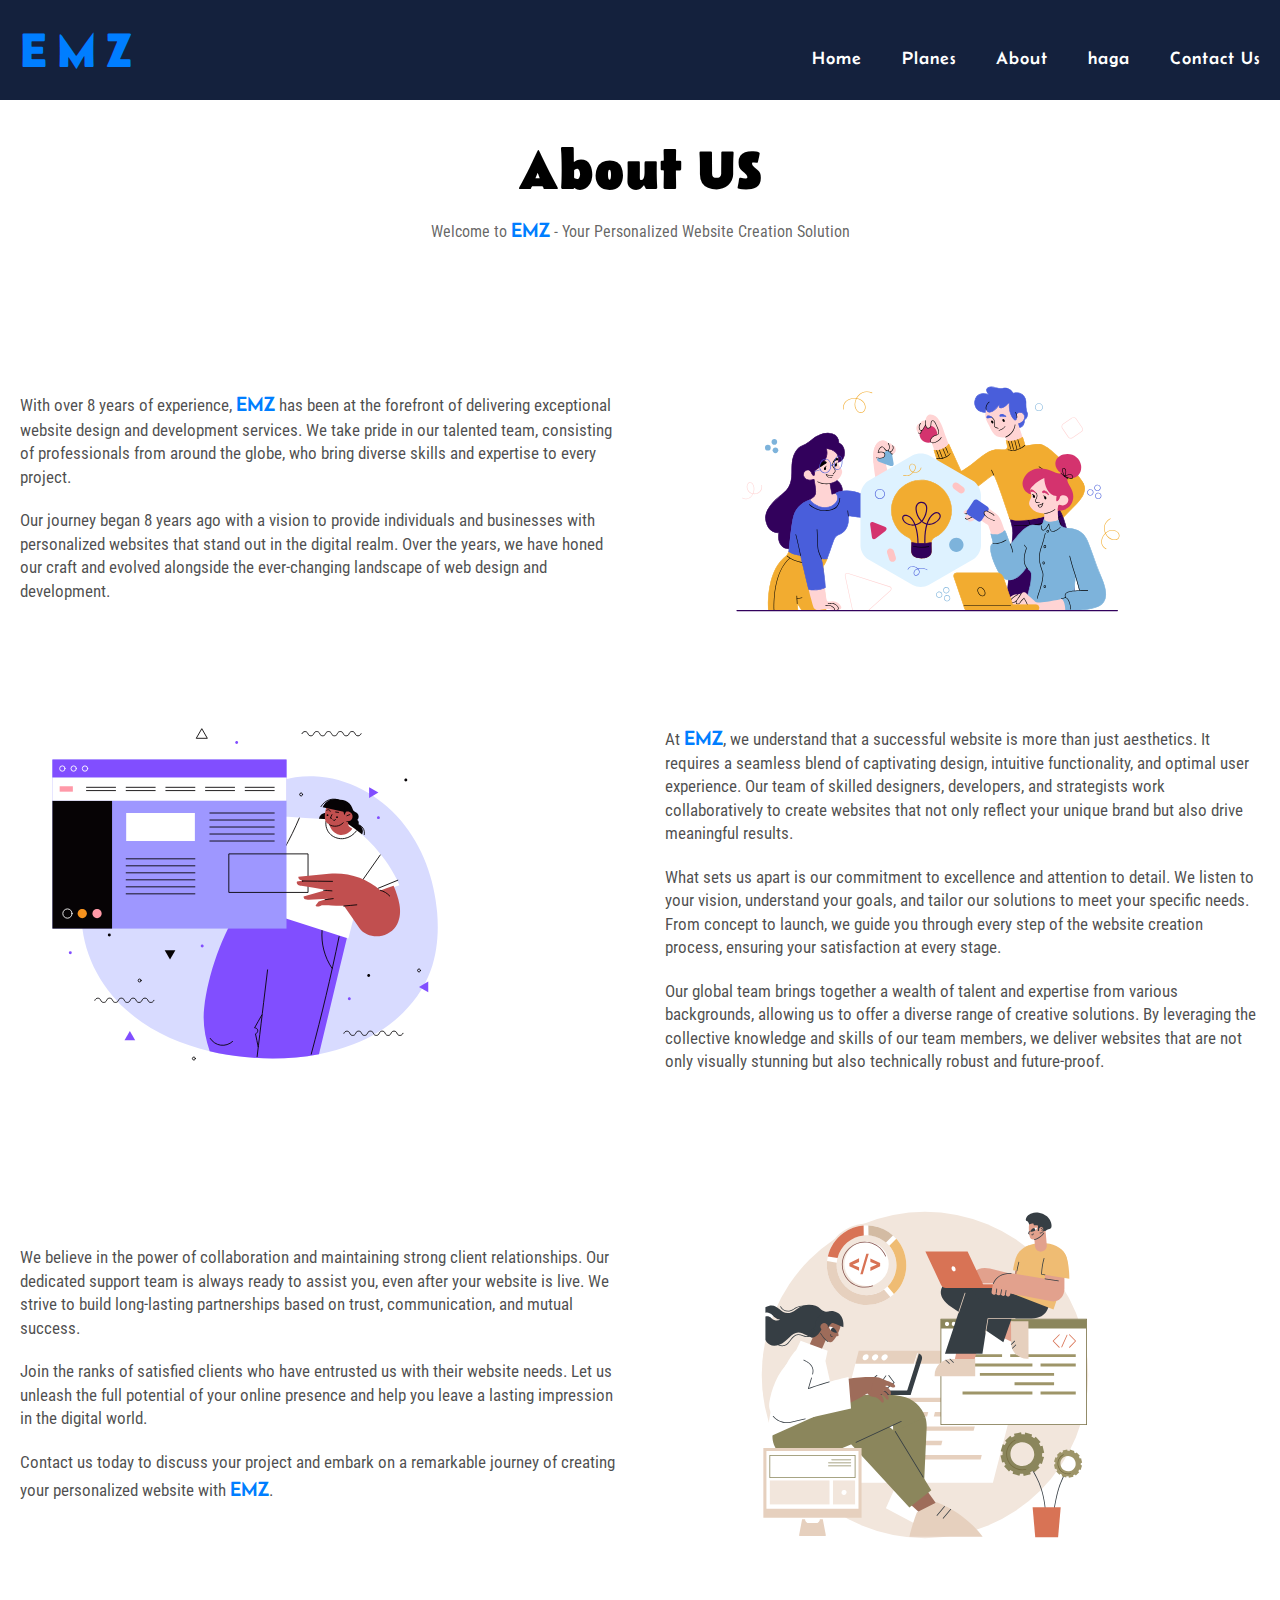
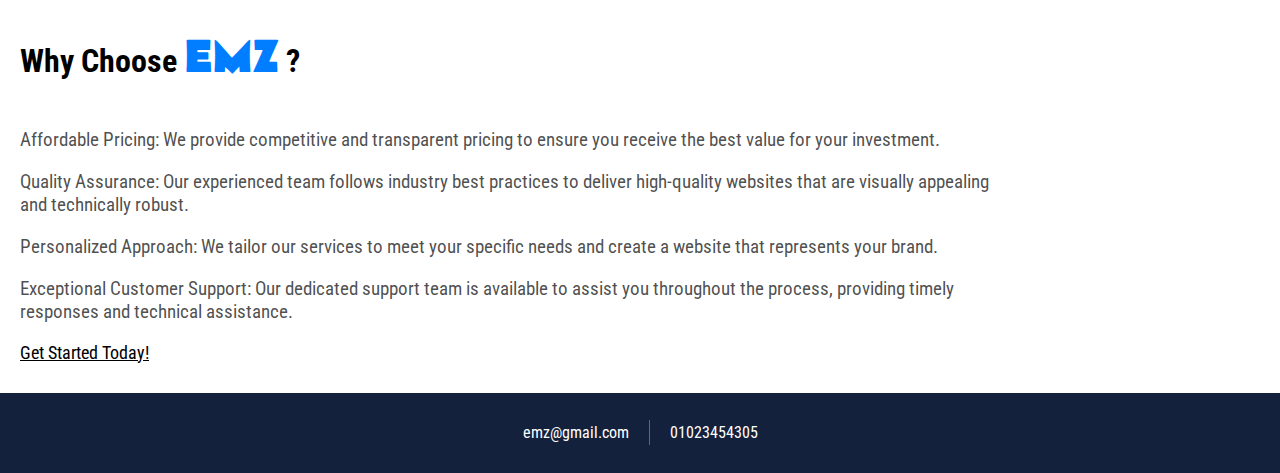
==== about.html @ 06b0843e "Version 1" ====
<!DOCTYPE html>
<html lang="en">
  <head>
    <meta charset="UTF-8" />
    <meta name="viewport" content="width=device-width, initial-scale=1.0" />
    <link rel="preconnect" href="https://fonts.googleapis.com" />
    <link rel="preconnect" href="https://fonts.gstatic.com" crossorigin />
    <link
      href="https://fonts.googleapis.com/css2?family=Belanosima:wght@400;600;700&display=swap"
      rel="stylesheet"
    />
    <link rel="preconnect" href="https://fonts.googleapis.com" />
    <link rel="preconnect" href="https://fonts.gstatic.com" crossorigin />
    <link
      href="https://fonts.googleapis.com/css2?family=Belanosima:wght@400;600;700&family=Roboto+Condensed:wght@300;400;700&display=swap"
      rel="stylesheet"
    />
    <link
      rel="stylesheet"
      href="https://fonts.googleapis.com/css2?family=Material+Symbols+Outlined:opsz,wght,FILL,GRAD@20..48,100..700,0..1,-50..200"
    />
    <link rel="stylesheet" href="./css/index.css" />
    <link rel="stylesheet" href="./css/about.css" />
    <title>About EMZ</title>
  </head>
  <body>
    <header class="home">
      <nav class="nav container">
        <div class="logo"><a href="index.html">EMZ</a></div>
        <div class="right">
          <ul class="list_nav">
            <li>
              <a href="./index.html" class="link_nav">Home</a>
            </li>
            <li>
              <a href="#" class="link_nav">Planes</a>
            </li>
            <li>
              <a href="./about.html" class="link_nav">About</a>
            </li>
            <li>
              <a href="#" class="link_nav">haga</a>
            </li>
            <li>
              <a href="#" id="link_nav-last" class="link_nav">Contact Us</a>
            </li>
          </ul>
          <span class="menu material-symbols-outlined"> menu </span>
        </div>
      </nav>
    </header>
    <div class="header_about header_sec centered_text container">
      <h1>About US</h1>
      <p>
        Welcome to <span class="emz_color">EMZ</span> - Your Personalized
        Website Creation Solution
      </p>
    </div>
    <section class="sec_about-1">
      <div class="about_des container">
        <div class="text_place">
          <div class="text_about">
            With over 8 years of experience,
            <span class="emz_color">EMZ</span> has been at the forefront of
            delivering exceptional website design and development services. We
            take pride in our talented team, consisting of professionals from
            around the globe, who bring diverse skills and expertise to every
            project.
          </div>
          <div class="text_about">
            Our journey began 8 years ago with a vision to provide individuals
            and businesses with personalized websites that stand out in the
            digital realm. Over the years, we have honed our craft and evolved
            alongside the ever-changing landscape of web design and development.
          </div>
        </div>
        <div class="img_about"><img src="./img/about1.svg" alt="" /></div>
      </div>
    </section>
    <section class="sec_about-2">
      <div class="about_des container">
        <div class="text_place">
          <div class="text_about">
            At <span class="emz_color">EMZ</span>, we understand that a
            successful website is more than just aesthetics. It requires a
            seamless blend of captivating design, intuitive functionality, and
            optimal user experience. Our team of skilled designers, developers,
            and strategists work collaboratively to create websites that not
            only reflect your unique brand but also drive meaningful results.
          </div>
          <div class="text_about">
            What sets us apart is our commitment to excellence and attention to
            detail. We listen to your vision, understand your goals, and tailor
            our solutions to meet your specific needs. From concept to launch,
            we guide you through every step of the website creation process,
            ensuring your satisfaction at every stage.
          </div>
          <div class="text_about">
            Our global team brings together a wealth of talent and expertise
            from various backgrounds, allowing us to offer a diverse range of
            creative solutions. By leveraging the collective knowledge and
            skills of our team members, we deliver websites that are not only
            visually stunning but also technically robust and future-proof.
          </div>
        </div>
        <div class="img_about">
          <img src="./img/about3.svg" alt="" />
        </div>
      </div>
    </section>
    <section class="sec_about-3">
      <div class="about_des container">
        <div class="text_place">
          <div class="text_about">
            We believe in the power of collaboration and maintaining strong
            client relationships. Our dedicated support team is always ready to
            assist you, even after your website is live. We strive to build
            long-lasting partnerships based on trust, communication, and mutual
            success.
          </div>
          <div class="text_about">
            Join the ranks of satisfied clients who have entrusted us with their
            website needs. Let us unleash the full potential of your online
            presence and help you leave a lasting impression in the digital
            world.
          </div>
          <div class="text_about">
            Contact us today to discuss your project and embark on a remarkable
            journey of creating your personalized website with
            <span class="emz_color">EMZ</span>.
          </div>
        </div>
        <div class="img_about"><img src="./img/about2.svg" alt="" /></div>
      </div>
    </section>
    <div class="sec_three">
      <div class="container">
        <div class="contant">
          <h1>Why Choose <span class="emz_color">EMZ</span> ?</h1>
          <div class="text_cont">
            <p>
              Affordable Pricing: We provide competitive and transparent pricing
              to ensure you receive the best value for your investment.
            </p>
            <p>
              Quality Assurance: Our experienced team follows industry best
              practices to deliver high-quality websites that are visually
              appealing and technically robust.
            </p>
            <p>
              Personalized Approach: We tailor our services to meet your
              specific needs and create a website that represents your brand.
            </p>
            <p>
              Exceptional Customer Support: Our dedicated support team is
              available to assist you throughout the process, providing timely
              responses and technical assistance.
            </p>
          </div>
          <a href="#">Get Started Today!</a>
        </div>
      </div>
    </div>
    <footer class="home_footer">
      <div class="contacts container">
        <div class="coll_foot gmail"><a href="#">emz@gmail.com</a></div>
        <div class="facel"></div>
        <div class="coll_foot whats"><a href="#">01023454305</a></div>
      </div>
    </footer>
    <script src="./js/index.js"></script>
  </body>
</html>
---- css/index.css ----
:root {
  --home-font: "Belanosima", sans-serif;
  --normal-font: "Roboto Condensed", sans-serif;
  --bold-color: #14213d;
  --white-color: #ffffff;
  --p-color: #ffffffaf;
  --active-color: #007eff;
}

html {
  scroll-behavior: smooth;
}

body {
  margin: 0;
  font-family: var(--normal-font);
}

* {
  box-sizing: border-box;
}

ul {
  padding: 0;
}

a {
  text-decoration: none;
  color: white;
}

img {
  width: 100%;
  display: block;
}

.container {
  max-width: 1420px;
  padding: 0 20px;
  margin: 0 auto;
}

.home {
  background-color: var(--bold-color);
  position: sticky;
  top: 0;
  z-index: 1000;
  height: 100px;
  display: flex;
  align-items: center;
  transition: 0.3s;
}

.home nav {
  display: flex;
  justify-content: space-between;
  align-items: center;
  width: 100%;
}

.on_nav-active {
  height: 80px;
  box-shadow: rgba(0, 0, 0, 0.1) 0px 4px 12px;
}

.home nav .logo a {
  font-size: 3rem;
  color: var(--active-color);
  letter-spacing: 10px;
  font-family: var(--home-font);
  font-weight: 600;
}

.home .list_nav {
  display: flex;
  margin-bottom: 0;
}

.nav .right {
  display: flex;
  align-items: center;
}

.home .list_nav li {
  list-style: none;
}

.home .list_nav li a {
  display: block;
  text-decoration: none;
  color: white;
  font-family: var(--home-font);
  letter-spacing: 1px;
  font-size: 1.1rem;
  cursor: pointer;
  position: relative;
  transition: 0.3s;
}

.home .list_nav li:hover a::after {
  width: 100%;
}

@media (width > 992px) {
  .home .list_nav li {
    margin-left: 40px;
  }

  .active_link {
    color: var(--active-color) !important;
  }

  .active_link::after {
    width: 100% !important;
  }
  .home .list_nav li a::after {
    content: "";
    position: absolute;
    bottom: -6px;
    left: 0;
    height: 2px;
    width: 0%;
    background-color: var(--active-color);
    transition: 0.3s;
  }
  .home .list_nav li:hover a {
    color: var(--active-color) !important;
  }
}

#link_nav-last {
  margin-left: 0;
}

@media (width > 992px) {
  .nav .right .menu {
    display: none;
  }
}

@media (width < 992px) {
  .nav .right span {
    display: block;
    color: var(--active-color);
    position: relative;
    font-size: 2.5rem;
    cursor: pointer;
  }
  .home nav ul {
    position: absolute;
    right: 0;
    left: 0;
    top: 63px;
    height: 0px;
    background-color: var(--bold-color);
    flex-direction: column;
    box-shadow: 0 2px 2px -2px rgba(0, 126, 255, 0.4);
    overflow: hidden;
    transition: 0.3s;
  }
  .home nav ul.activer_menu-nav {
    height: 260px;
  }
  .home nav ul li {
    margin-left: 0;
  }
  .home nav ul li a {
    display: block;
    padding: 15px 0;

    text-align: center;
  }
  ul.activer_menu-nav a::after {
    height: 0;
  }
}

/* .................... */

.home_hero {
  min-height: calc(100vh - 100px);
  display: flex;
  align-items: center;
  background-color: var(--bold-color);
}

.home_hero .hero_section {
  width: 100%;
  display: flex;
  justify-content: space-between;
  align-items: center;
}

.home_hero .hero_section .left {
  width: 60%;
  color: var(--white-color);
}

.home_hero .hero_section .left h1 {
  font-family: var(--normal-font);
  font-size: 3rem;
  letter-spacing: 0.5px;
  line-height: 1.1;
  width: 80%;
  margin-bottom: 0px;
}

.home_hero .hero_section .left h2 {
  margin-top: 0px;
  font-size: 2.5rem;
  width: 80%;
  margin-bottom: 10px;
}

.home_hero .hero_section .left h1 span {
  font-family: var(--home-font);
  color: var(--active-color);
  font-size: 4.5rem;
}

.home_hero .hero_section .left p {
  width: 60%;
  font-size: 1rem;
  color: rgba(255, 255, 255, 0.3);
  line-height: 1.5;
}

.home_hero .hero_section .right {
  width: 40%;
}

.home_hero .hero_section .right img {
  width: 100%;
}

@media (width < 1320px) {
  .home_hero .hero_section .left h1 {
    width: 90%;
  }
  .home_hero .hero_section .left h2 {
    width: 90%;
  }
  .home_hero .hero_section .left p {
    width: 90%;
  }
}

@media (width < 992px) {
  .home_hero .hero_section .left h1 {
    width: 100%;
  }
  .home_hero .hero_section .left h2 {
    width: 100%;
  }
  .home_hero .hero_section .left p {
    width: 100%;
  }
}

@media (width < 820px) {
  .home_hero .hero_section {
    flex-direction: column;
    text-align: center;
  }
  .home_hero .hero_section .left {
    width: 100%;
  }

  .home_hero .hero_section .left p {
    width: 100% !important;
  }
  .home_hero .hero_section .right {
    width: 80%;
    margin-top: 20px;
  }
}

/* ............... */

/* btn   .................... */

.btn {
  padding: 17px 40px;
  border-radius: 50px;
  border: 0;
  background-color: white;
  box-shadow: rgb(0 0 0 / 5%) 0 0 8px;
  letter-spacing: 1.5px;
  text-transform: uppercase;
  cursor: pointer;
  font-size: 15px;
  transition: all 0.5s ease;
}

.btn:hover {
  letter-spacing: 3px;
  background-color: var(--active-color);
  color: hsl(0, 0%, 100%);
}

/* btn   .................... */

.hero_btn {
  margin: 20px 0;
}

/* sec two...................................... */

.sec_two {
  min-height: 90vh;
  display: flex;
  align-items: center;
}

.sec_two .power_sec {
  display: flex;
  justify-content: space-between;
  width: 100%;
  align-items: center;
}

.sec_two .power_sec .left {
  width: 45%;
  color: rgba(0, 0, 0, 0.568);
}

.sec_two .power_sec .left p {
  font-size: 1.2rem;
  line-height: 1.6;
}

.sec_two .power_sec .right {
  width: 50%;
}

.sec_two .power_sec .right img {
  width: 100%;
  animation-name: power-bage;
  animation-duration: 5s;
  animation-iteration-count: infinite;
  animation-timing-function: ease-in-out;
}

@keyframes power-bage {
  0% {
    transform: translateY(10px);
  }
  50% {
    transform: translateY(-20px);
  }
  100% {
    transform: translateY(10px);
  }
}

/* three sec....................... */

.src_three {
  min-height: 90vh;
  display: flex;
  align-items: center;
}

.understand_sec {
  display: flex;
  justify-content: space-between;
  align-items: center;
  width: 100%;
}

.understand_sec .left {
  width: 50%;
}

.understand_sec .left img {
  width: 100%;
  animation-name: power-bage;
  animation-duration: 5s;
  animation-iteration-count: infinite;
  animation-timing-function: ease-in-out;
}

.understand_sec .right {
  width: 50%;
}

.understand_sec .right p {
  font-size: 1.2rem;
  line-height: 1.6;
  color: rgba(0, 0, 0, 0.568);
}

.emz_color {
  color: var(--active-color);
  font-size: 1.3rem;
  font-family: var(--home-font);
}
/* footer................. */

.home_footer {
  background-color: var(--bold-color);
  display: flex;
  align-items: center;
  height: 80px;
}

.contacts {
  width: 100%;
  display: flex;
  justify-content: center;
  align-items: center;
  color: var(--white-color);
}

.facel {
  width: 1px;
  height: 25px;
  margin: 0 20px;
  background-color: var(--active-color);
}

@media (width < 820px) {
  .power_sec {
    flex-direction: column;
  }
  .understand_sec {
    flex-direction: column-reverse;
  }
  .understand_sec .right {
    width: 90%;
  }
  .understand_sec .left {
    width: 90%;
  }

  .sec_two .power_sec .left {
    width: 90%;
  }

  .sec_two .power_sec .right {
    width: 90%;
  }
}

/* ..................... */

.centered_text {
  text-align: center;
}

.header_sec {
  margin-top: 20px;
  margin-bottom: 40px;
}

.header_sec h1 {
  font-size: 3.5rem;
  margin-bottom: 0;
  font-family: var(--home-font);
}

.header_sec p {
  margin-top: 10px;
  color: rgba(0, 0, 0, 0.617);
}
---- css/about.css ----
.header_about {
  height: 170px;
}

.text_about {
  color: rgba(0, 0, 0, 0.7);
  margin: 20px 0;
  font-size: 1.05rem;
  line-height: 1.4;
}

.about_des {
  display: flex;
  align-items: center;
  justify-content: space-between;
}

.about_des .img_about {
  width: 45%;
}

.about_des .text_place {
  width: 48%;
}

.about_des img {
  width: 80%;
  display: block;
}

.sec_about-2 {
  margin: 30px 0;
}

.sec_about-2 .about_des {
  flex-direction: row-reverse;
}

.sec_three .contant h1 .emz_color {
  font-size: 3rem;
}

.sec_three {
  margin: 30px 0;
}

.sec_three .contant h1 {
  margin-bottom: 40px;
}

.sec_three .contant .text_cont {
  color: rgba(0, 0, 0, 0.7);
  font-size: 1.2rem;
  max-width: 80%;
}

.sec_three .contant a {
  color: black;
  font-size: 1.1rem;
  text-decoration: underline;
}

@media (width < 850px) {
  .about_des {
    flex-direction: column;
  }
  .about_des .img_about {
    width: 90%;
  }

  .about_des .text_place {
    width: 90%;
  }

  .sec_about-2 .about_des {
    flex-direction: column;
  }

  .img_about {
    display: flex;
    justify-content: center;
    align-items: center;
  }
}
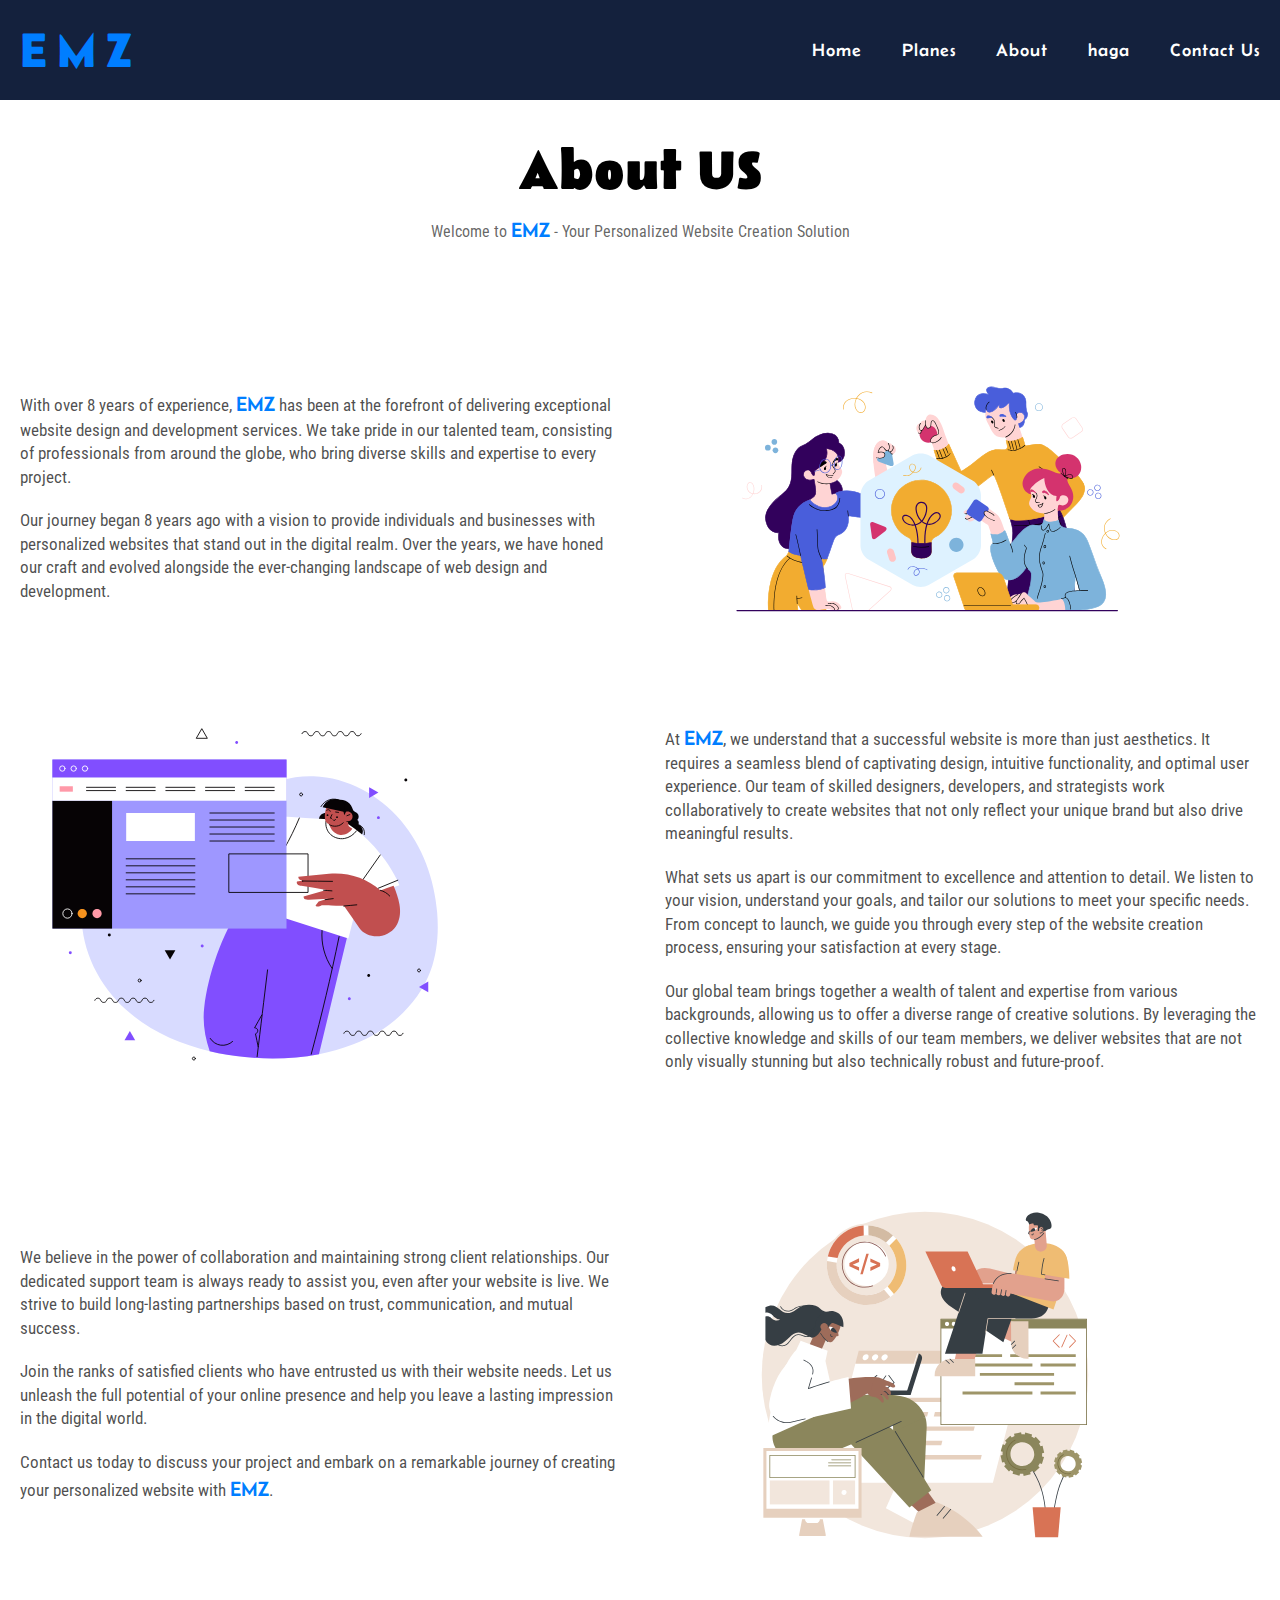
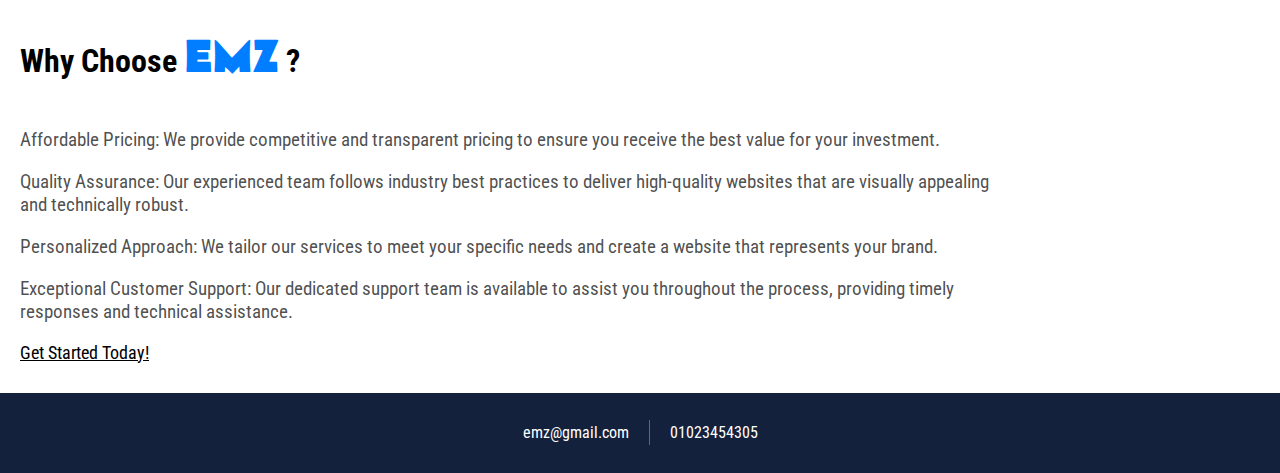
==== commit 1c68445a: "added form contact us section" ====
--- a/about.html
+++ b/about.html
@@ -1,173 +1,192 @@
 <!DOCTYPE html>
 <html lang="en">
-  <head>
-    <meta charset="UTF-8" />
-    <meta name="viewport" content="width=device-width, initial-scale=1.0" />
-    <link rel="preconnect" href="https://fonts.googleapis.com" />
-    <link rel="preconnect" href="https://fonts.gstatic.com" crossorigin />
-    <link
-      href="https://fonts.googleapis.com/css2?family=Belanosima:wght@400;600;700&display=swap"
-      rel="stylesheet"
-    />
-    <link rel="preconnect" href="https://fonts.googleapis.com" />
-    <link rel="preconnect" href="https://fonts.gstatic.com" crossorigin />
-    <link
-      href="https://fonts.googleapis.com/css2?family=Belanosima:wght@400;600;700&family=Roboto+Condensed:wght@300;400;700&display=swap"
-      rel="stylesheet"
-    />
-    <link
-      rel="stylesheet"
-      href="https://fonts.googleapis.com/css2?family=Material+Symbols+Outlined:opsz,wght,FILL,GRAD@20..48,100..700,0..1,-50..200"
-    />
-    <link rel="stylesheet" href="./css/index.css" />
-    <link rel="stylesheet" href="./css/about.css" />
-    <title>About EMZ</title>
-  </head>
-  <body>
-    <header class="home">
-      <nav class="nav container">
-        <div class="logo"><a href="index.html">EMZ</a></div>
-        <div class="right">
-          <ul class="list_nav">
-            <li>
-              <a href="./index.html" class="link_nav">Home</a>
-            </li>
-            <li>
-              <a href="#" class="link_nav">Planes</a>
-            </li>
-            <li>
-              <a href="./about.html" class="link_nav">About</a>
-            </li>
-            <li>
-              <a href="#" class="link_nav">haga</a>
-            </li>
-            <li>
-              <a href="#" id="link_nav-last" class="link_nav">Contact Us</a>
-            </li>
-          </ul>
-          <span class="menu material-symbols-outlined"> menu </span>
+    <head>
+        <meta charset="UTF-8" />
+        <meta name="viewport" content="width=device-width, initial-scale=1.0" />
+        <link rel="preconnect" href="https://fonts.googleapis.com" />
+        <link rel="preconnect" href="https://fonts.gstatic.com" crossorigin />
+        <link
+            href="https://fonts.googleapis.com/css2?family=Belanosima:wght@400;600;700&display=swap"
+            rel="stylesheet"
+        />
+        <link rel="preconnect" href="https://fonts.googleapis.com" />
+        <link rel="preconnect" href="https://fonts.gstatic.com" crossorigin />
+        <link
+            href="https://fonts.googleapis.com/css2?family=Belanosima:wght@400;600;700&family=Roboto+Condensed:wght@300;400;700&display=swap"
+            rel="stylesheet"
+        />
+        <link
+            rel="stylesheet"
+            href="https://fonts.googleapis.com/css2?family=Material+Symbols+Outlined:opsz,wght,FILL,GRAD@20..48,100..700,0..1,-50..200"
+        />
+        <link rel="stylesheet" href="./css/index.css" />
+        <link rel="stylesheet" href="./css/about.css" />
+        <title>About EMZ</title>
+    </head>
+    <body>
+        <header class="home">
+            <nav class="nav container">
+                <div class="logo"><a href="index.html">EMZ</a></div>
+                <div class="right">
+                    <ul class="list_nav">
+                        <li>
+                            <a href="./index.html" class="link_nav">Home</a>
+                        </li>
+                        <li>
+                            <a href="#" class="link_nav">Planes</a>
+                        </li>
+                        <li>
+                            <a href="./about.html" class="link_nav">About</a>
+                        </li>
+                        <li>
+                            <a href="#" class="link_nav">haga</a>
+                        </li>
+                        <li>
+                            <a
+                                href="./contactUs.html"
+                                id="link_nav-last"
+                                class="link_nav"
+                                >Contact Us</a
+                            >
+                        </li>
+                    </ul>
+                    <span class="menu material-symbols-outlined"> menu </span>
+                </div>
+            </nav>
+        </header>
+        <div class="header_about header_sec centered_text container">
+            <h1>About US</h1>
+            <p>
+                Welcome to <span class="emz_color">EMZ</span> - Your
+                Personalized Website Creation Solution
+            </p>
         </div>
-      </nav>
-    </header>
-    <div class="header_about header_sec centered_text container">
-      <h1>About US</h1>
-      <p>
-        Welcome to <span class="emz_color">EMZ</span> - Your Personalized
-        Website Creation Solution
-      </p>
-    </div>
-    <section class="sec_about-1">
-      <div class="about_des container">
-        <div class="text_place">
-          <div class="text_about">
-            With over 8 years of experience,
-            <span class="emz_color">EMZ</span> has been at the forefront of
-            delivering exceptional website design and development services. We
-            take pride in our talented team, consisting of professionals from
-            around the globe, who bring diverse skills and expertise to every
-            project.
-          </div>
-          <div class="text_about">
-            Our journey began 8 years ago with a vision to provide individuals
-            and businesses with personalized websites that stand out in the
-            digital realm. Over the years, we have honed our craft and evolved
-            alongside the ever-changing landscape of web design and development.
-          </div>
+        <section class="sec_about-1">
+            <div class="about_des container">
+                <div class="text_place">
+                    <div class="text_about">
+                        With over 8 years of experience,
+                        <span class="emz_color">EMZ</span> has been at the
+                        forefront of delivering exceptional website design and
+                        development services. We take pride in our talented
+                        team, consisting of professionals from around the globe,
+                        who bring diverse skills and expertise to every project.
+                    </div>
+                    <div class="text_about">
+                        Our journey began 8 years ago with a vision to provide
+                        individuals and businesses with personalized websites
+                        that stand out in the digital realm. Over the years, we
+                        have honed our craft and evolved alongside the
+                        ever-changing landscape of web design and development.
+                    </div>
+                </div>
+                <div class="img_about">
+                    <img src="./img/about1.svg" alt="" />
+                </div>
+            </div>
+        </section>
+        <section class="sec_about-2">
+            <div class="about_des container">
+                <div class="text_place">
+                    <div class="text_about">
+                        At <span class="emz_color">EMZ</span>, we understand
+                        that a successful website is more than just aesthetics.
+                        It requires a seamless blend of captivating design,
+                        intuitive functionality, and optimal user experience.
+                        Our team of skilled designers, developers, and
+                        strategists work collaboratively to create websites that
+                        not only reflect your unique brand but also drive
+                        meaningful results.
+                    </div>
+                    <div class="text_about">
+                        What sets us apart is our commitment to excellence and
+                        attention to detail. We listen to your vision,
+                        understand your goals, and tailor our solutions to meet
+                        your specific needs. From concept to launch, we guide
+                        you through every step of the website creation process,
+                        ensuring your satisfaction at every stage.
+                    </div>
+                    <div class="text_about">
+                        Our global team brings together a wealth of talent and
+                        expertise from various backgrounds, allowing us to offer
+                        a diverse range of creative solutions. By leveraging the
+                        collective knowledge and skills of our team members, we
+                        deliver websites that are not only visually stunning but
+                        also technically robust and future-proof.
+                    </div>
+                </div>
+                <div class="img_about">
+                    <img src="./img/about3.svg" alt="" />
+                </div>
+            </div>
+        </section>
+        <section class="sec_about-3">
+            <div class="about_des container">
+                <div class="text_place">
+                    <div class="text_about">
+                        We believe in the power of collaboration and maintaining
+                        strong client relationships. Our dedicated support team
+                        is always ready to assist you, even after your website
+                        is live. We strive to build long-lasting partnerships
+                        based on trust, communication, and mutual success.
+                    </div>
+                    <div class="text_about">
+                        Join the ranks of satisfied clients who have entrusted
+                        us with their website needs. Let us unleash the full
+                        potential of your online presence and help you leave a
+                        lasting impression in the digital world.
+                    </div>
+                    <div class="text_about">
+                        Contact us today to discuss your project and embark on a
+                        remarkable journey of creating your personalized website
+                        with
+                        <span class="emz_color">EMZ</span>.
+                    </div>
+                </div>
+                <div class="img_about">
+                    <img src="./img/about2.svg" alt="" />
+                </div>
+            </div>
+        </section>
+        <div class="sec_three">
+            <div class="container">
+                <div class="contant">
+                    <h1>Why Choose <span class="emz_color">EMZ</span> ?</h1>
+                    <div class="text_cont">
+                        <p>
+                            Affordable Pricing: We provide competitive and
+                            transparent pricing to ensure you receive the best
+                            value for your investment.
+                        </p>
+                        <p>
+                            Quality Assurance: Our experienced team follows
+                            industry best practices to deliver high-quality
+                            websites that are visually appealing and technically
+                            robust.
+                        </p>
+                        <p>
+                            Personalized Approach: We tailor our services to
+                            meet your specific needs and create a website that
+                            represents your brand.
+                        </p>
+                        <p>
+                            Exceptional Customer Support: Our dedicated support
+                            team is available to assist you throughout the
+                            process, providing timely responses and technical
+                            assistance.
+                        </p>
+                    </div>
+                    <a href="#">Get Started Today!</a>
+                </div>
+            </div>
         </div>
-        <div class="img_about"><img src="./img/about1.svg" alt="" /></div>
-      </div>
-    </section>
-    <section class="sec_about-2">
-      <div class="about_des container">
-        <div class="text_place">
-          <div class="text_about">
-            At <span class="emz_color">EMZ</span>, we understand that a
-            successful website is more than just aesthetics. It requires a
-            seamless blend of captivating design, intuitive functionality, and
-            optimal user experience. Our team of skilled designers, developers,
-            and strategists work collaboratively to create websites that not
-            only reflect your unique brand but also drive meaningful results.
-          </div>
-          <div class="text_about">
-            What sets us apart is our commitment to excellence and attention to
-            detail. We listen to your vision, understand your goals, and tailor
-            our solutions to meet your specific needs. From concept to launch,
-            we guide you through every step of the website creation process,
-            ensuring your satisfaction at every stage.
-          </div>
-          <div class="text_about">
-            Our global team brings together a wealth of talent and expertise
-            from various backgrounds, allowing us to offer a diverse range of
-            creative solutions. By leveraging the collective knowledge and
-            skills of our team members, we deliver websites that are not only
-            visually stunning but also technically robust and future-proof.
-          </div>
-        </div>
-        <div class="img_about">
-          <img src="./img/about3.svg" alt="" />
-        </div>
-      </div>
-    </section>
-    <section class="sec_about-3">
-      <div class="about_des container">
-        <div class="text_place">
-          <div class="text_about">
-            We believe in the power of collaboration and maintaining strong
-            client relationships. Our dedicated support team is always ready to
-            assist you, even after your website is live. We strive to build
-            long-lasting partnerships based on trust, communication, and mutual
-            success.
-          </div>
-          <div class="text_about">
-            Join the ranks of satisfied clients who have entrusted us with their
-            website needs. Let us unleash the full potential of your online
-            presence and help you leave a lasting impression in the digital
-            world.
-          </div>
-          <div class="text_about">
-            Contact us today to discuss your project and embark on a remarkable
-            journey of creating your personalized website with
-            <span class="emz_color">EMZ</span>.
-          </div>
-        </div>
-        <div class="img_about"><img src="./img/about2.svg" alt="" /></div>
-      </div>
-    </section>
-    <div class="sec_three">
-      <div class="container">
-        <div class="contant">
-          <h1>Why Choose <span class="emz_color">EMZ</span> ?</h1>
-          <div class="text_cont">
-            <p>
-              Affordable Pricing: We provide competitive and transparent pricing
-              to ensure you receive the best value for your investment.
-            </p>
-            <p>
-              Quality Assurance: Our experienced team follows industry best
-              practices to deliver high-quality websites that are visually
-              appealing and technically robust.
-            </p>
-            <p>
-              Personalized Approach: We tailor our services to meet your
-              specific needs and create a website that represents your brand.
-            </p>
-            <p>
-              Exceptional Customer Support: Our dedicated support team is
-              available to assist you throughout the process, providing timely
-              responses and technical assistance.
-            </p>
-          </div>
-          <a href="#">Get Started Today!</a>
-        </div>
-      </div>
-    </div>
-    <footer class="home_footer">
-      <div class="contacts container">
-        <div class="coll_foot gmail"><a href="#">emz@gmail.com</a></div>
-        <div class="facel"></div>
-        <div class="coll_foot whats"><a href="#">01023454305</a></div>
-      </div>
-    </footer>
-    <script src="./js/index.js"></script>
-  </body>
+        <footer class="home_footer">
+            <div class="contacts container">
+                <div class="coll_foot gmail"><a href="#">emz@gmail.com</a></div>
+                <div class="facel"></div>
+                <div class="coll_foot whats"><a href="#">01023454305</a></div>
+            </div>
+        </footer>
+        <script src="./js/index.js"></script>
+    </body>
 </html>
--- a/css/index.css
+++ b/css/index.css
@@ -1,465 +1,465 @@
 :root {
-  --home-font: "Belanosima", sans-serif;
-  --normal-font: "Roboto Condensed", sans-serif;
-  --bold-color: #14213d;
-  --white-color: #ffffff;
-  --p-color: #ffffffaf;
-  --active-color: #007eff;
+    --home-font: "Belanosima", sans-serif;
+    --normal-font: "Roboto Condensed", sans-serif;
+    --bold-color: #14213d;
+    --white-color: #ffffff;
+    --p-color: #ffffffaf;
+    --active-color: #007eff;
 }
 
 html {
-  scroll-behavior: smooth;
+    scroll-behavior: smooth;
 }
 
 body {
-  margin: 0;
-  font-family: var(--normal-font);
+    margin: 0;
+    font-family: var(--normal-font);
 }
 
 * {
-  box-sizing: border-box;
+    box-sizing: border-box;
 }
 
 ul {
-  padding: 0;
+    padding: 0;
 }
 
 a {
-  text-decoration: none;
-  color: white;
+    text-decoration: none;
+    color: white;
 }
 
 img {
-  width: 100%;
-  display: block;
+    width: 100%;
+    display: block;
 }
 
 .container {
-  max-width: 1420px;
-  padding: 0 20px;
-  margin: 0 auto;
+    max-width: 1420px;
+    padding: 0 20px;
+    margin: 0 auto;
 }
 
 .home {
-  background-color: var(--bold-color);
-  position: sticky;
-  top: 0;
-  z-index: 1000;
-  height: 100px;
-  display: flex;
-  align-items: center;
-  transition: 0.3s;
+    background-color: var(--bold-color);
+    position: sticky;
+    top: 0;
+    z-index: 1000;
+    height: 100px;
+    display: flex;
+    align-items: center;
+    transition: 0.3s;
 }
 
 .home nav {
-  display: flex;
-  justify-content: space-between;
-  align-items: center;
-  width: 100%;
+    display: flex;
+    justify-content: space-between;
+    align-items: center;
+    width: 100%;
 }
 
 .on_nav-active {
-  height: 80px;
-  box-shadow: rgba(0, 0, 0, 0.1) 0px 4px 12px;
+    height: 80px;
+    box-shadow: rgba(0, 0, 0, 0.1) 0px 4px 12px;
 }
 
 .home nav .logo a {
-  font-size: 3rem;
-  color: var(--active-color);
-  letter-spacing: 10px;
-  font-family: var(--home-font);
-  font-weight: 600;
-}
-
-.home .list_nav {
-  display: flex;
-  margin-bottom: 0;
+    font-size: 3rem;
+    color: var(--active-color);
+    letter-spacing: 10px;
+    font-family: var(--home-font);
+    font-weight: 600;
+}
+
+.list_nav {
+    display: flex;
+    margin: 0;
 }
 
 .nav .right {
-  display: flex;
-  align-items: center;
+    display: flex;
+    align-items: center;
 }
 
 .home .list_nav li {
-  list-style: none;
+    list-style: none;
 }
 
 .home .list_nav li a {
-  display: block;
-  text-decoration: none;
-  color: white;
-  font-family: var(--home-font);
-  letter-spacing: 1px;
-  font-size: 1.1rem;
-  cursor: pointer;
-  position: relative;
-  transition: 0.3s;
+    display: block;
+    text-decoration: none;
+    color: white;
+    font-family: var(--home-font);
+    letter-spacing: 1px;
+    font-size: 1.1rem;
+    cursor: pointer;
+    position: relative;
+    transition: 0.3s;
 }
 
 .home .list_nav li:hover a::after {
-  width: 100%;
+    width: 100%;
 }
 
 @media (width > 992px) {
-  .home .list_nav li {
-    margin-left: 40px;
-  }
-
-  .active_link {
-    color: var(--active-color) !important;
-  }
-
-  .active_link::after {
-    width: 100% !important;
-  }
-  .home .list_nav li a::after {
-    content: "";
-    position: absolute;
-    bottom: -6px;
-    left: 0;
-    height: 2px;
-    width: 0%;
+    .home .list_nav li {
+        margin-left: 40px;
+    }
+
+    .active_link {
+        color: var(--active-color) !important;
+    }
+
+    .active_link::after {
+        width: 100% !important;
+    }
+    .home .list_nav li a::after {
+        content: "";
+        position: absolute;
+        bottom: -6px;
+        left: 0;
+        height: 2px;
+        width: 0%;
+        background-color: var(--active-color);
+        transition: 0.3s;
+    }
+    .home .list_nav li:hover a {
+        color: var(--active-color) !important;
+    }
+}
+
+#link_nav-last {
+    margin-left: 0;
+}
+
+@media (width > 992px) {
+    .nav .right .menu {
+        display: none;
+    }
+}
+
+@media (width < 992px) {
+    .nav .right span {
+        display: block;
+        color: var(--active-color);
+        position: relative;
+        font-size: 2.5rem;
+        cursor: pointer;
+    }
+    .home nav ul {
+        position: absolute;
+        right: 0;
+        left: 0;
+        top: 63px;
+        height: 0px;
+        background-color: var(--bold-color);
+        flex-direction: column;
+        box-shadow: 0 2px 2px -2px rgba(0, 126, 255, 0.4);
+        overflow: hidden;
+        transition: 0.3s;
+    }
+    .home nav ul.activer_menu-nav {
+        height: 260px;
+    }
+    .home nav ul li {
+        margin-left: 0;
+    }
+    .home nav ul li a {
+        display: block;
+        padding: 15px 0;
+
+        text-align: center;
+    }
+    ul.activer_menu-nav a::after {
+        height: 0;
+    }
+}
+
+/* .................... */
+
+.home_hero {
+    min-height: calc(100vh - 100px);
+    display: flex;
+    align-items: center;
+    background-color: var(--bold-color);
+}
+
+.home_hero .hero_section {
+    width: 100%;
+    display: flex;
+    justify-content: space-between;
+    align-items: center;
+}
+
+.home_hero .hero_section .left {
+    width: 60%;
+    color: var(--white-color);
+}
+
+.home_hero .hero_section .left h1 {
+    font-family: var(--normal-font);
+    font-size: 3rem;
+    letter-spacing: 0.5px;
+    line-height: 1.1;
+    width: 80%;
+    margin-bottom: 0px;
+}
+
+.home_hero .hero_section .left h2 {
+    margin-top: 0px;
+    font-size: 2.5rem;
+    width: 80%;
+    margin-bottom: 10px;
+}
+
+.home_hero .hero_section .left h1 span {
+    font-family: var(--home-font);
+    color: var(--active-color);
+    font-size: 4.5rem;
+}
+
+.home_hero .hero_section .left p {
+    width: 60%;
+    font-size: 1rem;
+    color: rgba(255, 255, 255, 0.3);
+    line-height: 1.5;
+}
+
+.home_hero .hero_section .right {
+    width: 40%;
+}
+
+.home_hero .hero_section .right img {
+    width: 100%;
+}
+
+@media (width < 1320px) {
+    .home_hero .hero_section .left h1 {
+        width: 90%;
+    }
+    .home_hero .hero_section .left h2 {
+        width: 90%;
+    }
+    .home_hero .hero_section .left p {
+        width: 90%;
+    }
+}
+
+@media (width < 992px) {
+    .home_hero .hero_section .left h1 {
+        width: 100%;
+    }
+    .home_hero .hero_section .left h2 {
+        width: 100%;
+    }
+    .home_hero .hero_section .left p {
+        width: 100%;
+    }
+}
+
+@media (width < 820px) {
+    .home_hero .hero_section {
+        flex-direction: column;
+        text-align: center;
+    }
+    .home_hero .hero_section .left {
+        width: 100%;
+    }
+
+    .home_hero .hero_section .left p {
+        width: 100% !important;
+    }
+    .home_hero .hero_section .right {
+        width: 80%;
+        margin-top: 20px;
+    }
+}
+
+/* ............... */
+
+/* btn   .................... */
+
+.btn {
+    padding: 17px 40px;
+    border-radius: 50px;
+    border: 0;
+    background-color: white;
+    box-shadow: rgb(0 0 0 / 5%) 0 0 8px;
+    letter-spacing: 1.5px;
+    text-transform: uppercase;
+    cursor: pointer;
+    font-size: 15px;
+    transition: all 0.5s ease;
+}
+
+.btn:hover {
+    letter-spacing: 3px;
     background-color: var(--active-color);
-    transition: 0.3s;
-  }
-  .home .list_nav li:hover a {
-    color: var(--active-color) !important;
-  }
-}
-
-#link_nav-last {
-  margin-left: 0;
-}
-
-@media (width > 992px) {
-  .nav .right .menu {
-    display: none;
-  }
-}
-
-@media (width < 992px) {
-  .nav .right span {
-    display: block;
+    color: hsl(0, 0%, 100%);
+}
+
+/* btn   .................... */
+
+.hero_btn {
+    margin: 20px 0;
+}
+
+/* sec two...................................... */
+
+.sec_two {
+    min-height: 90vh;
+    display: flex;
+    align-items: center;
+}
+
+.sec_two .power_sec {
+    display: flex;
+    justify-content: space-between;
+    width: 100%;
+    align-items: center;
+}
+
+.sec_two .power_sec .left {
+    width: 45%;
+    color: rgba(0, 0, 0, 0.568);
+}
+
+.sec_two .power_sec .left p {
+    font-size: 1.2rem;
+    line-height: 1.6;
+}
+
+.sec_two .power_sec .right {
+    width: 50%;
+}
+
+.sec_two .power_sec .right img {
+    width: 100%;
+    animation-name: power-bage;
+    animation-duration: 5s;
+    animation-iteration-count: infinite;
+    animation-timing-function: ease-in-out;
+}
+
+@keyframes power-bage {
+    0% {
+        transform: translateY(10px);
+    }
+    50% {
+        transform: translateY(-20px);
+    }
+    100% {
+        transform: translateY(10px);
+    }
+}
+
+/* three sec....................... */
+
+.src_three {
+    min-height: 90vh;
+    display: flex;
+    align-items: center;
+}
+
+.understand_sec {
+    display: flex;
+    justify-content: space-between;
+    align-items: center;
+    width: 100%;
+}
+
+.understand_sec .left {
+    width: 50%;
+}
+
+.understand_sec .left img {
+    width: 100%;
+    animation-name: power-bage;
+    animation-duration: 5s;
+    animation-iteration-count: infinite;
+    animation-timing-function: ease-in-out;
+}
+
+.understand_sec .right {
+    width: 50%;
+}
+
+.understand_sec .right p {
+    font-size: 1.2rem;
+    line-height: 1.6;
+    color: rgba(0, 0, 0, 0.568);
+}
+
+.emz_color {
     color: var(--active-color);
-    position: relative;
-    font-size: 2.5rem;
-    cursor: pointer;
-  }
-  .home nav ul {
-    position: absolute;
-    right: 0;
-    left: 0;
-    top: 63px;
-    height: 0px;
+    font-size: 1.3rem;
+    font-family: var(--home-font);
+}
+/* footer................. */
+
+.home_footer {
     background-color: var(--bold-color);
-    flex-direction: column;
-    box-shadow: 0 2px 2px -2px rgba(0, 126, 255, 0.4);
-    overflow: hidden;
-    transition: 0.3s;
-  }
-  .home nav ul.activer_menu-nav {
-    height: 260px;
-  }
-  .home nav ul li {
-    margin-left: 0;
-  }
-  .home nav ul li a {
-    display: block;
-    padding: 15px 0;
-
+    display: flex;
+    align-items: center;
+    height: 80px;
+}
+
+.contacts {
+    width: 100%;
+    display: flex;
+    justify-content: center;
+    align-items: center;
+    color: var(--white-color);
+}
+
+.facel {
+    width: 1px;
+    height: 25px;
+    margin: 0 20px;
+    background-color: var(--active-color);
+}
+
+@media (width < 820px) {
+    .power_sec {
+        flex-direction: column;
+    }
+    .understand_sec {
+        flex-direction: column-reverse;
+    }
+    .understand_sec .right {
+        width: 90%;
+    }
+    .understand_sec .left {
+        width: 90%;
+    }
+
+    .sec_two .power_sec .left {
+        width: 90%;
+    }
+
+    .sec_two .power_sec .right {
+        width: 90%;
+    }
+}
+
+/* ..................... */
+
+.centered_text {
     text-align: center;
-  }
-  ul.activer_menu-nav a::after {
-    height: 0;
-  }
-}
-
-/* .................... */
-
-.home_hero {
-  min-height: calc(100vh - 100px);
-  display: flex;
-  align-items: center;
-  background-color: var(--bold-color);
-}
-
-.home_hero .hero_section {
-  width: 100%;
-  display: flex;
-  justify-content: space-between;
-  align-items: center;
-}
-
-.home_hero .hero_section .left {
-  width: 60%;
-  color: var(--white-color);
-}
-
-.home_hero .hero_section .left h1 {
-  font-family: var(--normal-font);
-  font-size: 3rem;
-  letter-spacing: 0.5px;
-  line-height: 1.1;
-  width: 80%;
-  margin-bottom: 0px;
-}
-
-.home_hero .hero_section .left h2 {
-  margin-top: 0px;
-  font-size: 2.5rem;
-  width: 80%;
-  margin-bottom: 10px;
-}
-
-.home_hero .hero_section .left h1 span {
-  font-family: var(--home-font);
-  color: var(--active-color);
-  font-size: 4.5rem;
-}
-
-.home_hero .hero_section .left p {
-  width: 60%;
-  font-size: 1rem;
-  color: rgba(255, 255, 255, 0.3);
-  line-height: 1.5;
-}
-
-.home_hero .hero_section .right {
-  width: 40%;
-}
-
-.home_hero .hero_section .right img {
-  width: 100%;
-}
-
-@media (width < 1320px) {
-  .home_hero .hero_section .left h1 {
-    width: 90%;
-  }
-  .home_hero .hero_section .left h2 {
-    width: 90%;
-  }
-  .home_hero .hero_section .left p {
-    width: 90%;
-  }
-}
-
-@media (width < 992px) {
-  .home_hero .hero_section .left h1 {
-    width: 100%;
-  }
-  .home_hero .hero_section .left h2 {
-    width: 100%;
-  }
-  .home_hero .hero_section .left p {
-    width: 100%;
-  }
-}
-
-@media (width < 820px) {
-  .home_hero .hero_section {
-    flex-direction: column;
-    text-align: center;
-  }
-  .home_hero .hero_section .left {
-    width: 100%;
-  }
-
-  .home_hero .hero_section .left p {
-    width: 100% !important;
-  }
-  .home_hero .hero_section .right {
-    width: 80%;
+}
+
+.header_sec {
     margin-top: 20px;
-  }
-}
-
-/* ............... */
-
-/* btn   .................... */
-
-.btn {
-  padding: 17px 40px;
-  border-radius: 50px;
-  border: 0;
-  background-color: white;
-  box-shadow: rgb(0 0 0 / 5%) 0 0 8px;
-  letter-spacing: 1.5px;
-  text-transform: uppercase;
-  cursor: pointer;
-  font-size: 15px;
-  transition: all 0.5s ease;
-}
-
-.btn:hover {
-  letter-spacing: 3px;
-  background-color: var(--active-color);
-  color: hsl(0, 0%, 100%);
-}
-
-/* btn   .................... */
-
-.hero_btn {
-  margin: 20px 0;
-}
-
-/* sec two...................................... */
-
-.sec_two {
-  min-height: 90vh;
-  display: flex;
-  align-items: center;
-}
-
-.sec_two .power_sec {
-  display: flex;
-  justify-content: space-between;
-  width: 100%;
-  align-items: center;
-}
-
-.sec_two .power_sec .left {
-  width: 45%;
-  color: rgba(0, 0, 0, 0.568);
-}
-
-.sec_two .power_sec .left p {
-  font-size: 1.2rem;
-  line-height: 1.6;
-}
-
-.sec_two .power_sec .right {
-  width: 50%;
-}
-
-.sec_two .power_sec .right img {
-  width: 100%;
-  animation-name: power-bage;
-  animation-duration: 5s;
-  animation-iteration-count: infinite;
-  animation-timing-function: ease-in-out;
-}
-
-@keyframes power-bage {
-  0% {
-    transform: translateY(10px);
-  }
-  50% {
-    transform: translateY(-20px);
-  }
-  100% {
-    transform: translateY(10px);
-  }
-}
-
-/* three sec....................... */
-
-.src_three {
-  min-height: 90vh;
-  display: flex;
-  align-items: center;
-}
-
-.understand_sec {
-  display: flex;
-  justify-content: space-between;
-  align-items: center;
-  width: 100%;
-}
-
-.understand_sec .left {
-  width: 50%;
-}
-
-.understand_sec .left img {
-  width: 100%;
-  animation-name: power-bage;
-  animation-duration: 5s;
-  animation-iteration-count: infinite;
-  animation-timing-function: ease-in-out;
-}
-
-.understand_sec .right {
-  width: 50%;
-}
-
-.understand_sec .right p {
-  font-size: 1.2rem;
-  line-height: 1.6;
-  color: rgba(0, 0, 0, 0.568);
-}
-
-.emz_color {
-  color: var(--active-color);
-  font-size: 1.3rem;
-  font-family: var(--home-font);
-}
-/* footer................. */
-
-.home_footer {
-  background-color: var(--bold-color);
-  display: flex;
-  align-items: center;
-  height: 80px;
-}
-
-.contacts {
-  width: 100%;
-  display: flex;
-  justify-content: center;
-  align-items: center;
-  color: var(--white-color);
-}
-
-.facel {
-  width: 1px;
-  height: 25px;
-  margin: 0 20px;
-  background-color: var(--active-color);
-}
-
-@media (width < 820px) {
-  .power_sec {
-    flex-direction: column;
-  }
-  .understand_sec {
-    flex-direction: column-reverse;
-  }
-  .understand_sec .right {
-    width: 90%;
-  }
-  .understand_sec .left {
-    width: 90%;
-  }
-
-  .sec_two .power_sec .left {
-    width: 90%;
-  }
-
-  .sec_two .power_sec .right {
-    width: 90%;
-  }
-}
-
-/* ..................... */
-
-.centered_text {
-  text-align: center;
-}
-
-.header_sec {
-  margin-top: 20px;
-  margin-bottom: 40px;
+    margin-bottom: 40px;
 }
 
 .header_sec h1 {
-  font-size: 3.5rem;
-  margin-bottom: 0;
-  font-family: var(--home-font);
+    font-size: 3.5rem;
+    margin-bottom: 0;
+    font-family: var(--home-font);
 }
 
 .header_sec p {
-  margin-top: 10px;
-  color: rgba(0, 0, 0, 0.617);
-}
+    margin-top: 10px;
+    color: rgba(0, 0, 0, 0.617);
+}
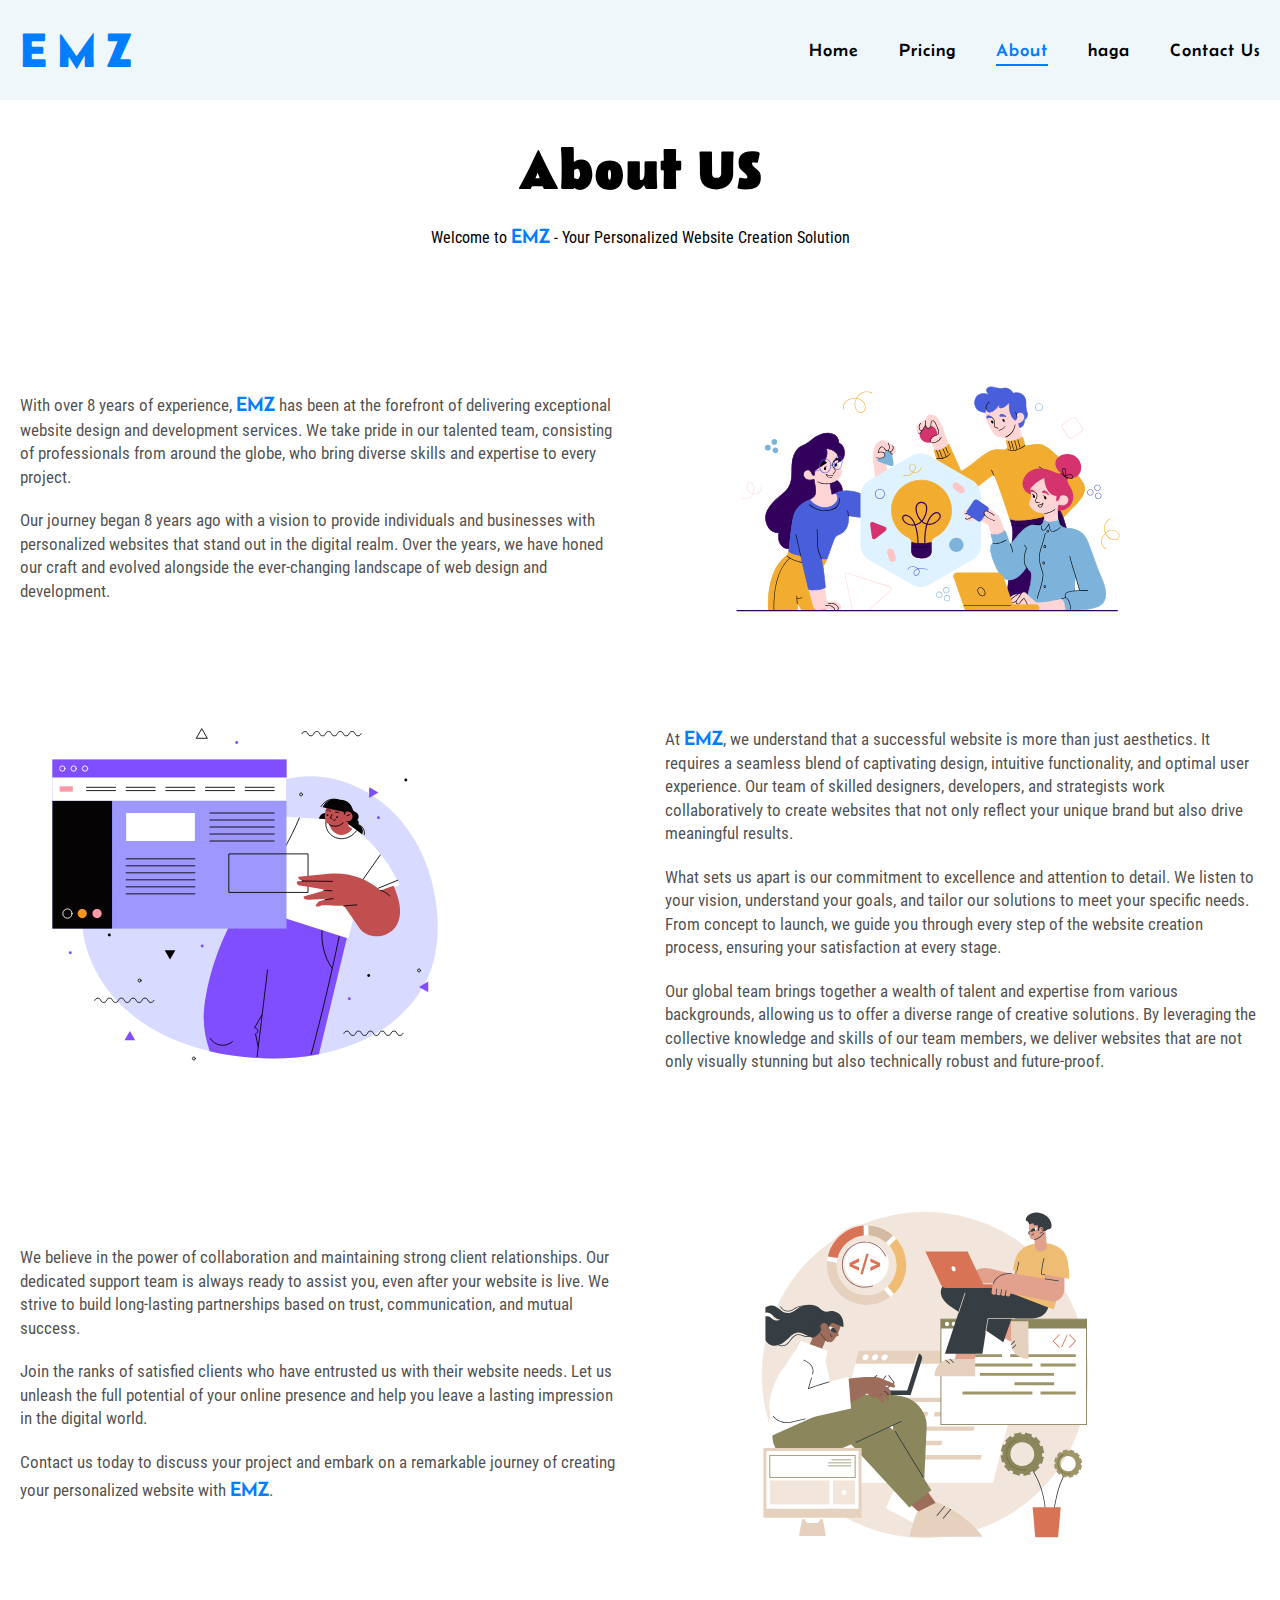
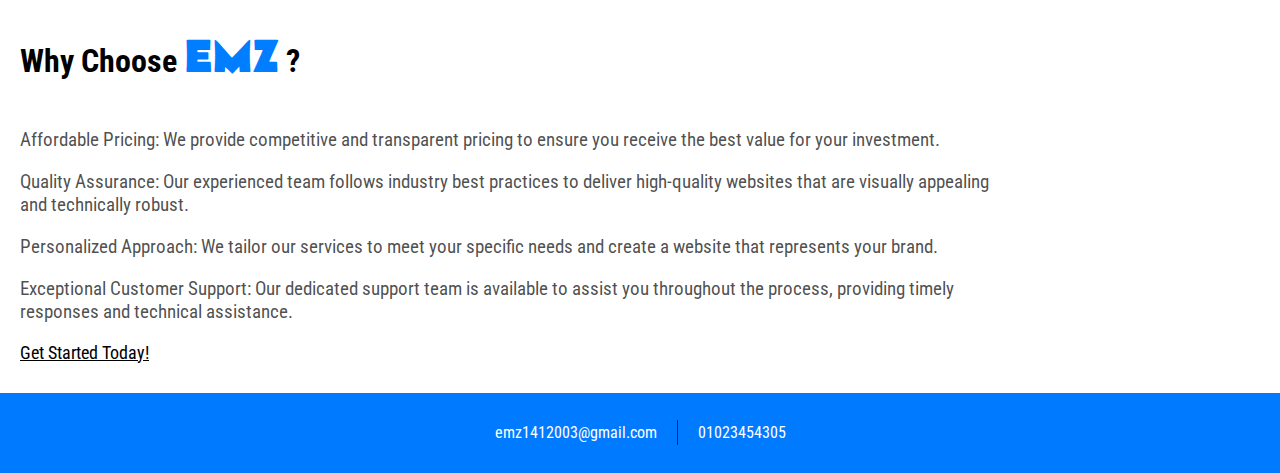
==== commit b8089d75: "new style 1" ====
--- a/about.html
+++ b/about.html
@@ -33,17 +33,21 @@
                             <a href="./index.html" class="link_nav">Home</a>
                         </li>
                         <li>
-                            <a href="#" class="link_nav">Planes</a>
+                            <a href="./pricing.html" class="link_nav"
+                                >Pricing</a
+                            >
                         </li>
                         <li>
-                            <a href="./about.html" class="link_nav">About</a>
+                            <a href="./about.html" class="link_nav active_link"
+                                >About</a
+                            >
                         </li>
                         <li>
                             <a href="#" class="link_nav">haga</a>
                         </li>
                         <li>
                             <a
-                                href="./contactUs.html"
+                                href="./contactus2.html"
                                 id="link_nav-last"
                                 class="link_nav"
                                 >Contact Us</a
@@ -182,7 +186,9 @@
         </div>
         <footer class="home_footer">
             <div class="contacts container">
-                <div class="coll_foot gmail"><a href="#">emz@gmail.com</a></div>
+                <div class="coll_foot gmail">
+                    <a href="#">emz1412003@gmail.com </a>
+                </div>
                 <div class="facel"></div>
                 <div class="coll_foot whats"><a href="#">01023454305</a></div>
             </div>
--- a/css/index.css
+++ b/css/index.css
@@ -5,6 +5,15 @@
     --white-color: #ffffff;
     --p-color: #ffffffaf;
     --active-color: #007eff;
+    /* ................ */
+
+    --bg-c-nav: rgb(248, 249, 250);
+
+    --color-primary1: #007bff;
+    --color-primary2: #4a4a4a;
+    --color-primary3: #ffffff;
+    --p-color: #22576a;
+    --header-color: #112b35;
 }
 
 html {
@@ -41,7 +50,7 @@
 }
 
 .home {
-    background-color: var(--bold-color);
+    background-color: #eff7fa;
     position: sticky;
     top: 0;
     z-index: 1000;
@@ -60,7 +69,8 @@
 
 .on_nav-active {
     height: 80px;
-    box-shadow: rgba(0, 0, 0, 0.1) 0px 4px 12px;
+    background-color: var(--bg-c-nav);
+    /* box-shadow: rgba(0, 0, 0, 0.1) 0px 4px 12px; */
 }
 
 .home nav .logo a {
@@ -88,7 +98,7 @@
 .home .list_nav li a {
     display: block;
     text-decoration: none;
-    color: white;
+    color: black;
     font-family: var(--home-font);
     letter-spacing: 1px;
     font-size: 1.1rem;
@@ -181,7 +191,8 @@
     min-height: calc(100vh - 100px);
     display: flex;
     align-items: center;
-    background-color: var(--bold-color);
+
+    background-color: #eff7fa;
 }
 
 .home_hero .hero_section {
@@ -189,11 +200,11 @@
     display: flex;
     justify-content: space-between;
     align-items: center;
+    color: #112b35;
 }
 
 .home_hero .hero_section .left {
     width: 60%;
-    color: var(--white-color);
 }
 
 .home_hero .hero_section .left h1 {
@@ -220,8 +231,8 @@
 
 .home_hero .hero_section .left p {
     width: 60%;
+    color: #22576a;
     font-size: 1rem;
-    color: rgba(255, 255, 255, 0.3);
     line-height: 1.5;
 }
 
@@ -398,7 +409,7 @@
 /* footer................. */
 
 .home_footer {
-    background-color: var(--bold-color);
+    background-color: var(--color-primary1);
     display: flex;
     align-items: center;
     height: 80px;
@@ -416,7 +427,7 @@
     width: 1px;
     height: 25px;
     margin: 0 20px;
-    background-color: var(--active-color);
+    background-color: var(--header-color);
 }
 
 @media (width < 820px) {
@@ -458,8 +469,12 @@
     margin-bottom: 0;
     font-family: var(--home-font);
 }
-
-.header_sec p {
-    margin-top: 10px;
-    color: rgba(0, 0, 0, 0.617);
-}
+/* .................... */
+
+body::-webkit-scrollbar {
+    width: 0.8em;
+}
+
+body::-webkit-scrollbar-thumb {
+    background-color: var(--color-primary1);
+}
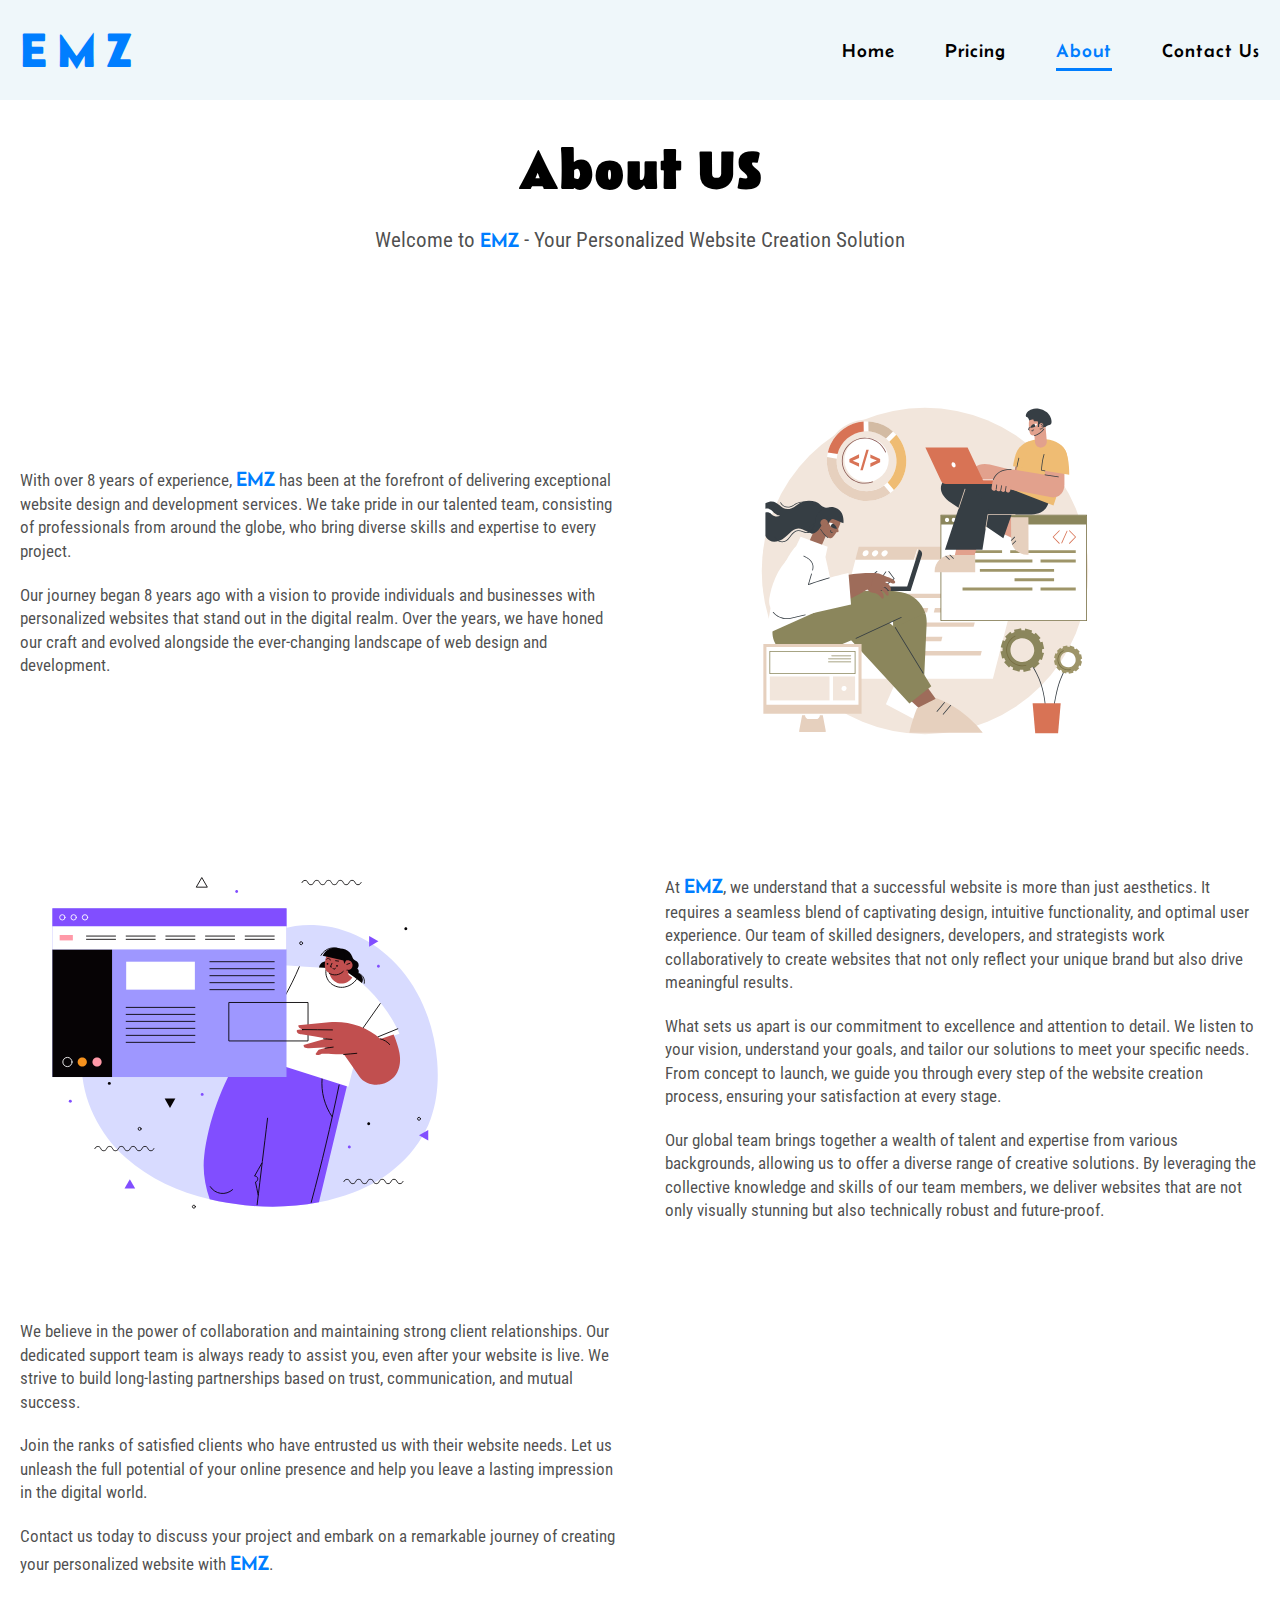
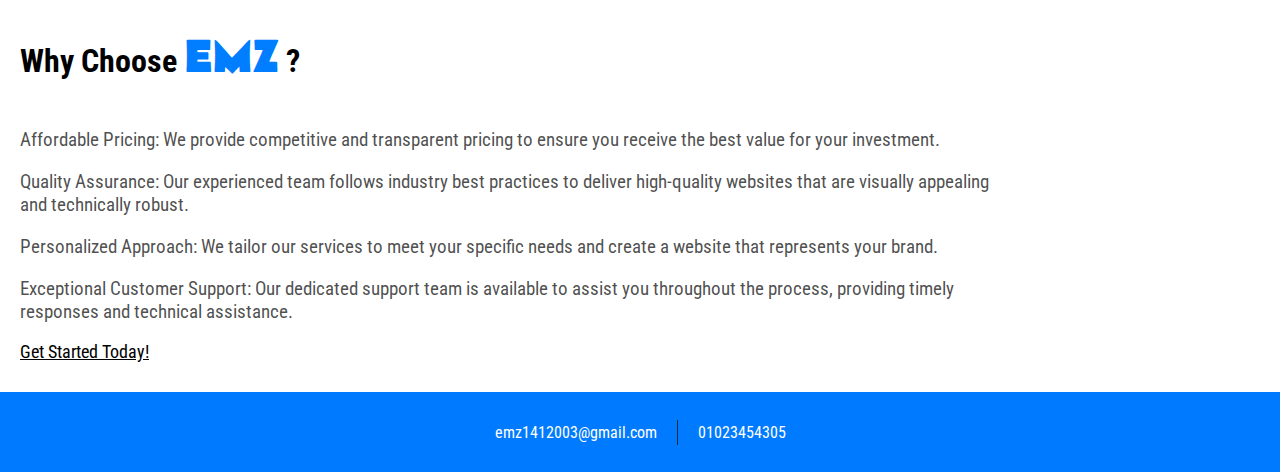
==== commit caa31f57: "new pricing page" ====
--- a/about.html
+++ b/about.html
@@ -42,9 +42,7 @@
                                 >About</a
                             >
                         </li>
-                        <li>
-                            <a href="#" class="link_nav">haga</a>
-                        </li>
+
                         <li>
                             <a
                                 href="./contactus2.html"
--- a/css/index.css
+++ b/css/index.css
@@ -101,7 +101,7 @@
     color: black;
     font-family: var(--home-font);
     letter-spacing: 1px;
-    font-size: 1.1rem;
+    font-size: 1.2rem;
     cursor: pointer;
     position: relative;
     transition: 0.3s;
@@ -113,7 +113,7 @@
 
 @media (width > 992px) {
     .home .list_nav li {
-        margin-left: 40px;
+        margin-left: 50px;
     }
 
     .active_link {
@@ -126,9 +126,9 @@
     .home .list_nav li a::after {
         content: "";
         position: absolute;
-        bottom: -6px;
+        bottom: -10px;
         left: 0;
-        height: 2px;
+        height: 3px;
         width: 0%;
         background-color: var(--active-color);
         transition: 0.3s;
@@ -294,19 +294,15 @@
     padding: 17px 40px;
     border-radius: 50px;
     border: 0;
-    background-color: white;
-    box-shadow: rgb(0 0 0 / 5%) 0 0 8px;
+    background-color: var(--active-color);
+    color: hsl(0, 0%, 100%);
+
     letter-spacing: 1.5px;
     text-transform: uppercase;
     cursor: pointer;
+    letter-spacing: 3px;
     font-size: 15px;
     transition: all 0.5s ease;
-}
-
-.btn:hover {
-    letter-spacing: 3px;
-    background-color: var(--active-color);
-    color: hsl(0, 0%, 100%);
 }
 
 /* btn   .................... */
--- a/css/about.css
+++ b/css/about.css
@@ -1,84 +1,89 @@
 .header_about {
-  height: 170px;
+    height: 170px;
 }
 
 .text_about {
-  color: rgba(0, 0, 0, 0.7);
-  margin: 20px 0;
-  font-size: 1.05rem;
-  line-height: 1.4;
+    color: rgba(0, 0, 0, 0.7);
+    margin: 20px 0;
+    font-size: 1.05rem;
+    line-height: 1.4;
+}
+
+.header_about p {
+    font-size: 1.3rem;
+    color: rgba(0, 0, 0, 0.7);
 }
 
 .about_des {
-  display: flex;
-  align-items: center;
-  justify-content: space-between;
+    display: flex;
+    align-items: center;
+    justify-content: space-between;
 }
 
 .about_des .img_about {
-  width: 45%;
+    width: 45%;
 }
 
 .about_des .text_place {
-  width: 48%;
+    width: 48%;
 }
 
 .about_des img {
-  width: 80%;
-  display: block;
+    width: 80%;
+    display: block;
 }
 
 .sec_about-2 {
-  margin: 30px 0;
+    margin: 30px 0;
 }
 
 .sec_about-2 .about_des {
-  flex-direction: row-reverse;
+    flex-direction: row-reverse;
 }
 
 .sec_three .contant h1 .emz_color {
-  font-size: 3rem;
+    font-size: 3rem;
 }
 
 .sec_three {
-  margin: 30px 0;
+    margin: 30px 0;
 }
 
 .sec_three .contant h1 {
-  margin-bottom: 40px;
+    margin-bottom: 40px;
 }
 
 .sec_three .contant .text_cont {
-  color: rgba(0, 0, 0, 0.7);
-  font-size: 1.2rem;
-  max-width: 80%;
+    color: rgba(0, 0, 0, 0.7);
+    font-size: 1.2rem;
+    max-width: 80%;
 }
 
 .sec_three .contant a {
-  color: black;
-  font-size: 1.1rem;
-  text-decoration: underline;
+    color: black;
+    font-size: 1.1rem;
+    text-decoration: underline;
 }
 
 @media (width < 850px) {
-  .about_des {
-    flex-direction: column;
-  }
-  .about_des .img_about {
-    width: 90%;
-  }
+    .about_des {
+        flex-direction: column;
+    }
+    .about_des .img_about {
+        width: 90%;
+    }
 
-  .about_des .text_place {
-    width: 90%;
-  }
+    .about_des .text_place {
+        width: 90%;
+    }
 
-  .sec_about-2 .about_des {
-    flex-direction: column;
-  }
+    .sec_about-2 .about_des {
+        flex-direction: column;
+    }
 
-  .img_about {
-    display: flex;
-    justify-content: center;
-    align-items: center;
-  }
+    .img_about {
+        display: flex;
+        justify-content: center;
+        align-items: center;
+    }
 }
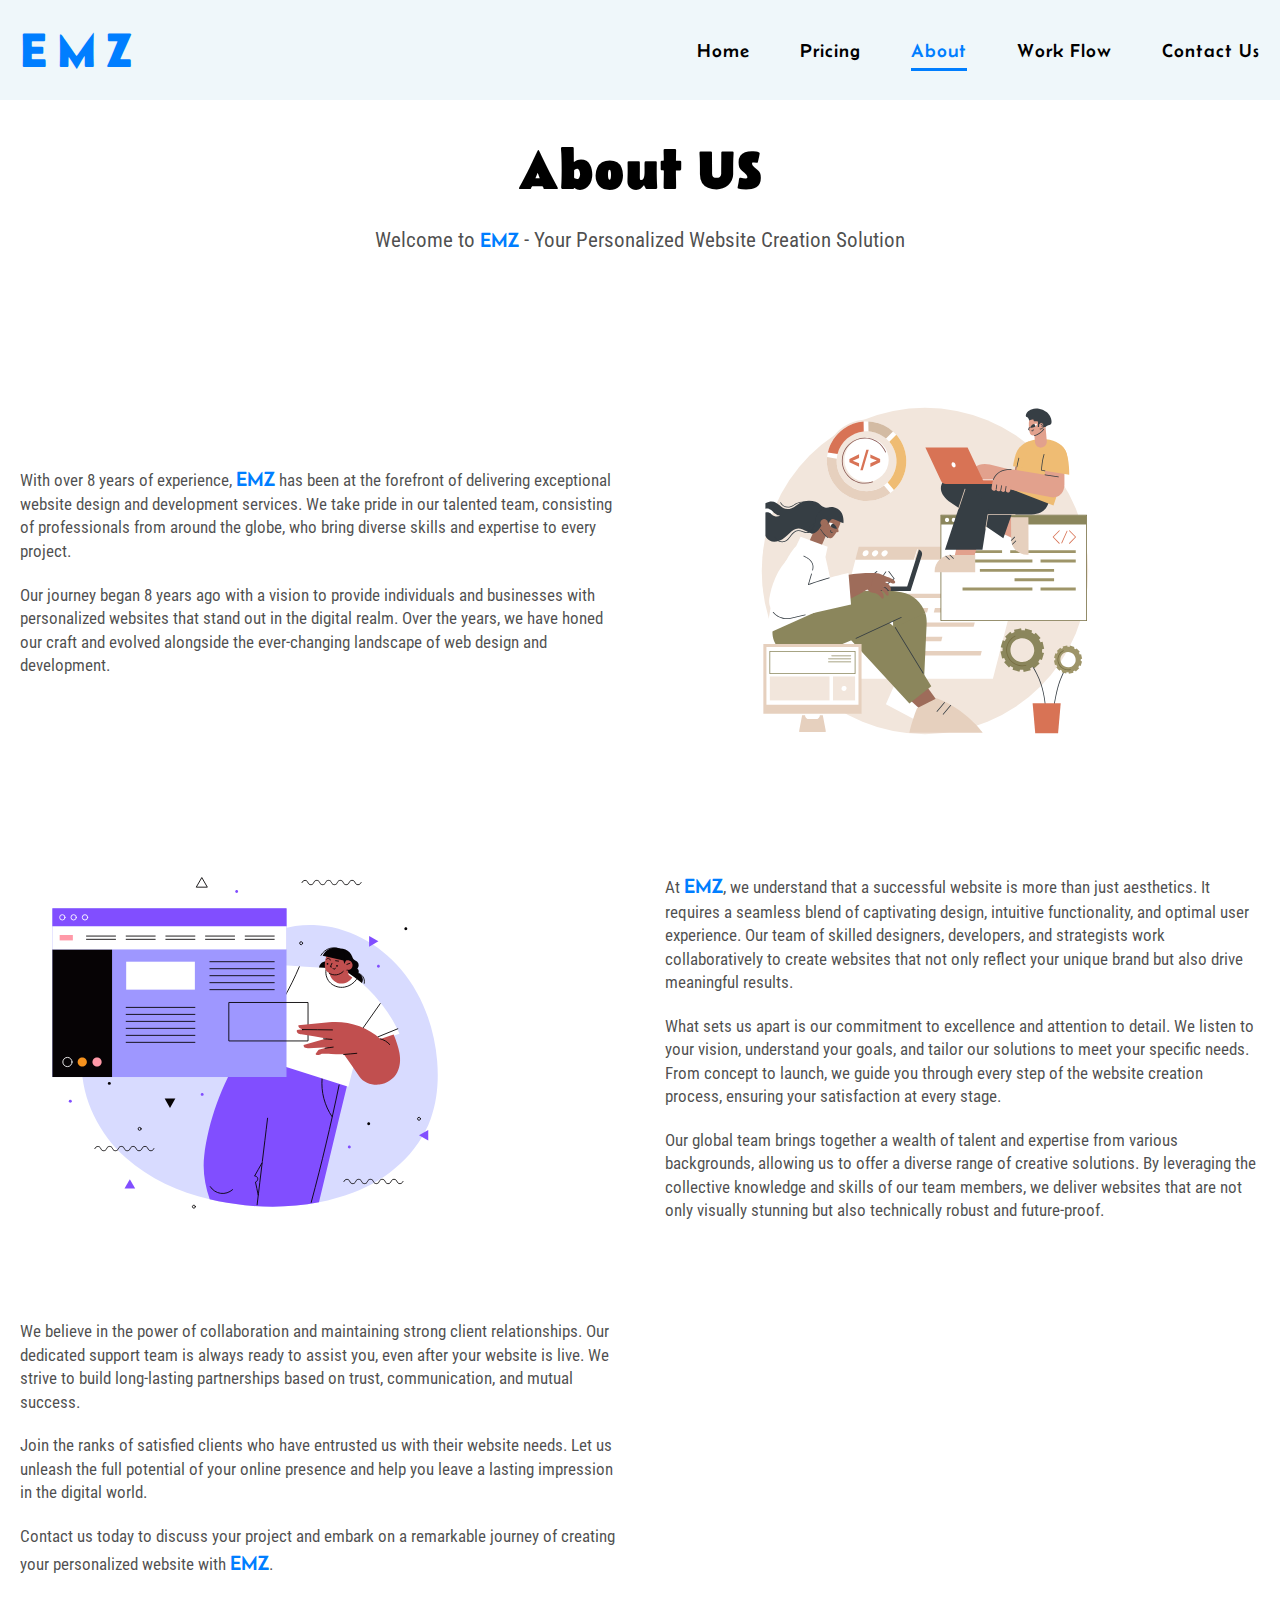
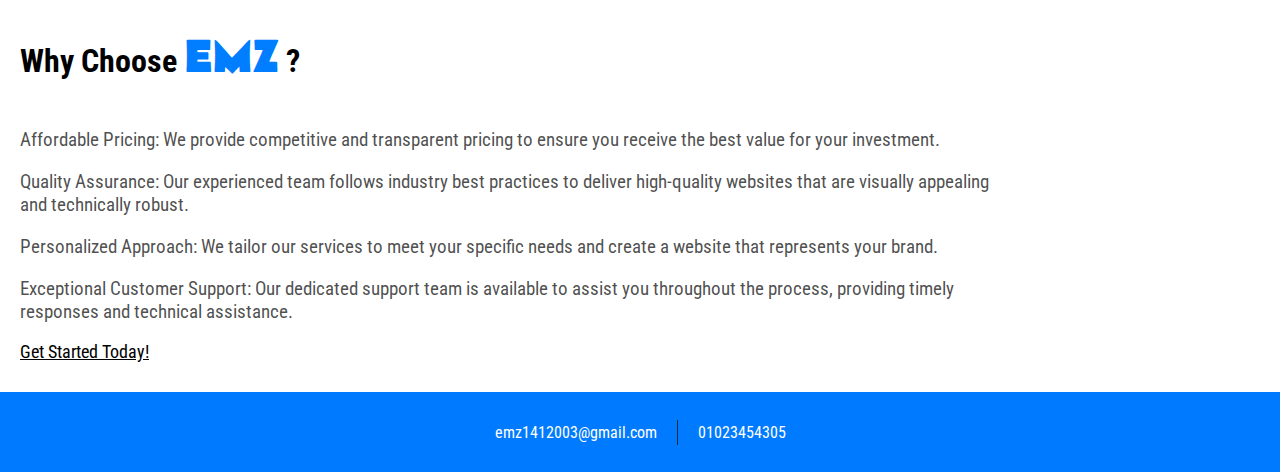
==== commit 7dbd250d: "editing plans & add work flow page" ====
--- a/about.html
+++ b/about.html
@@ -42,6 +42,11 @@
                                 >About</a
                             >
                         </li>
+                        <li>
+                            <a href="./workflow.html" class="link_nav"
+                                >Work Flow</a
+                            >
+                        </li>
 
                         <li>
                             <a
--- a/css/index.css
+++ b/css/index.css
@@ -160,9 +160,9 @@
         position: absolute;
         right: 0;
         left: 0;
-        top: 63px;
+        top: 80px;
         height: 0px;
-        background-color: var(--bold-color);
+        background-color: #eff7fa;
         flex-direction: column;
         box-shadow: 0 2px 2px -2px rgba(0, 126, 255, 0.4);
         overflow: hidden;
@@ -296,7 +296,6 @@
     border: 0;
     background-color: var(--active-color);
     color: hsl(0, 0%, 100%);
-
     letter-spacing: 1.5px;
     text-transform: uppercase;
     cursor: pointer;
--- a/css/about.css
+++ b/css/about.css
@@ -1,5 +1,5 @@
 .header_about {
-    height: 170px;
+    min-height: 170px;
 }
 
 .text_about {
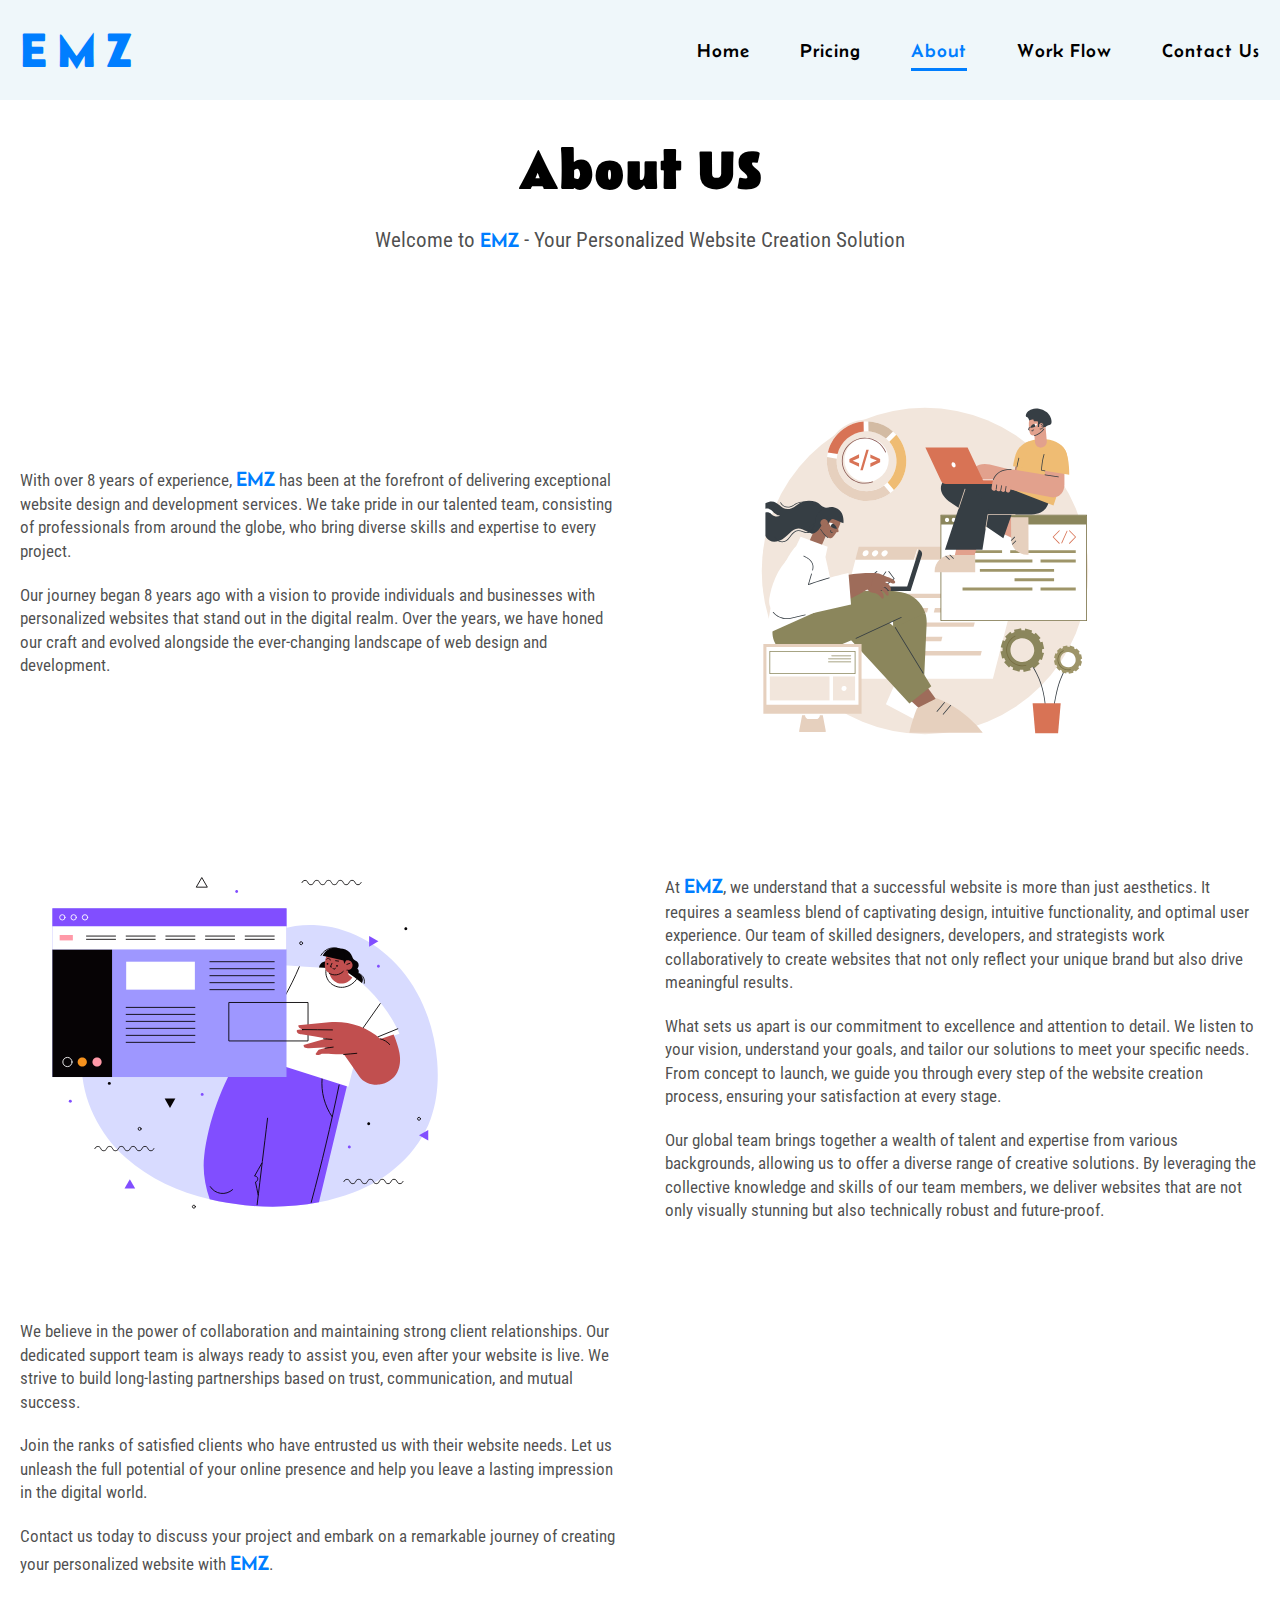
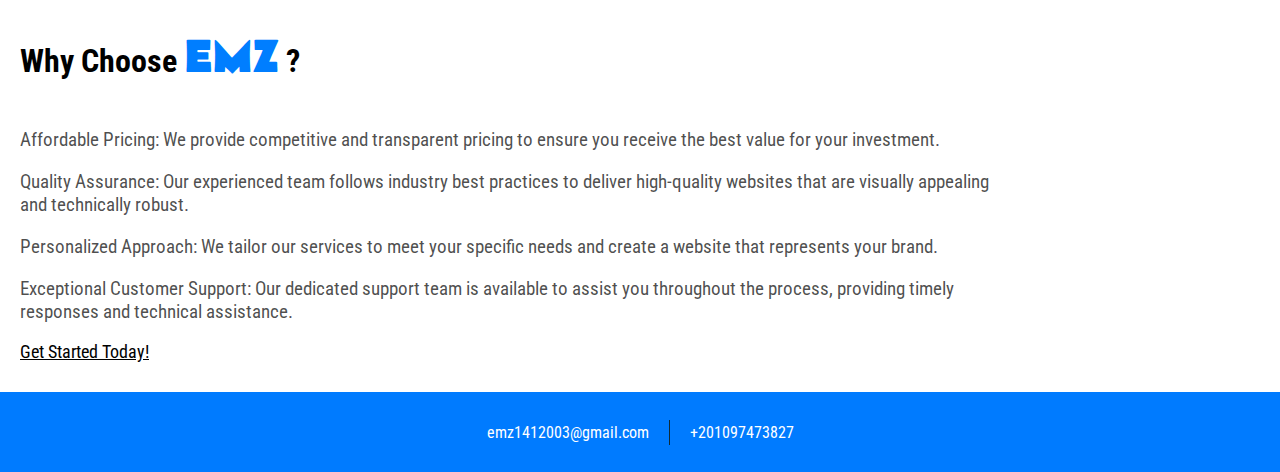
==== commit 6adfc647: "the last" ====
--- a/about.html
+++ b/about.html
@@ -193,7 +193,7 @@
                     <a href="#">emz1412003@gmail.com </a>
                 </div>
                 <div class="facel"></div>
-                <div class="coll_foot whats"><a href="#">01023454305</a></div>
+                <div class="coll_foot whats"><a href="#">+201097473827</a></div>
             </div>
         </footer>
         <script src="./js/index.js"></script>
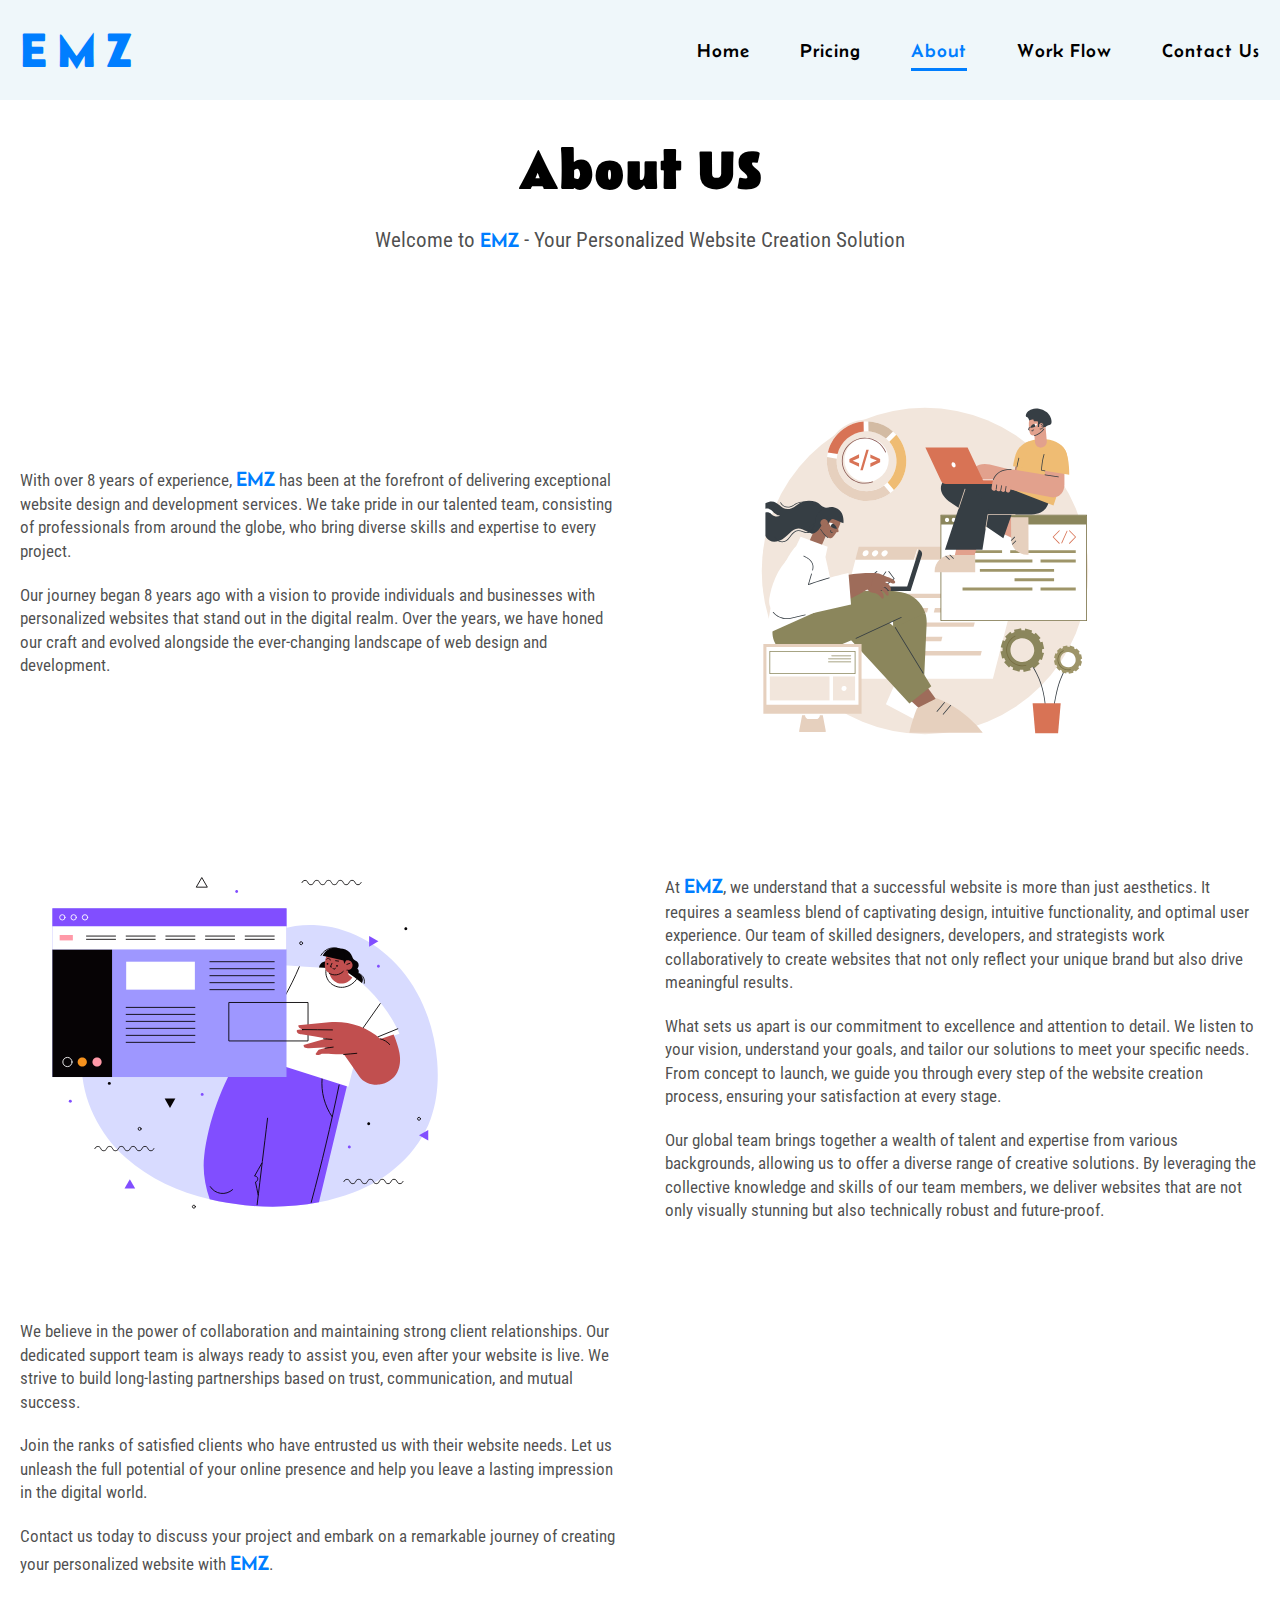
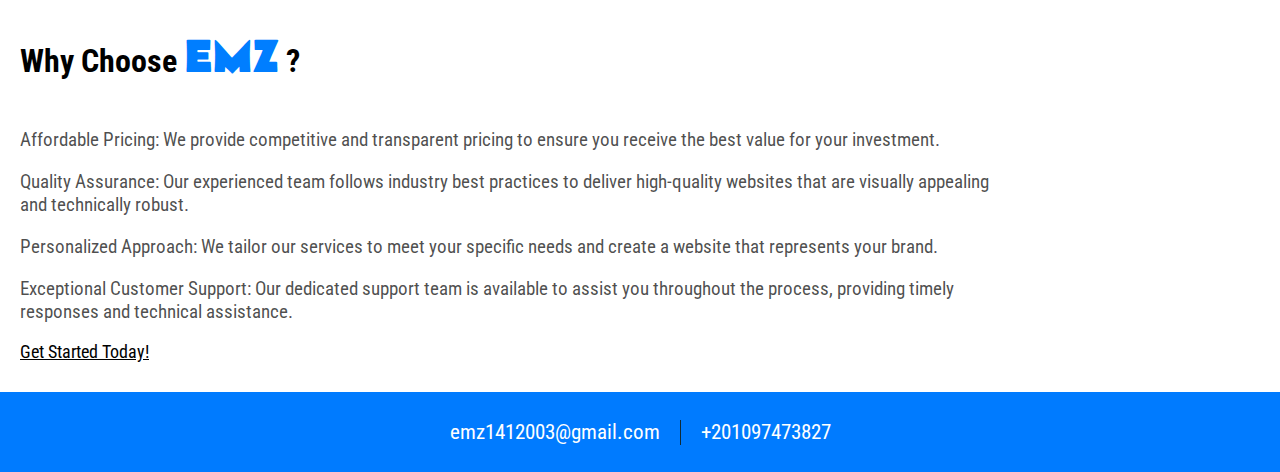
==== commit acbf83ba: "newwwww" ====
--- a/about.html
+++ b/about.html
@@ -190,10 +190,16 @@
         <footer class="home_footer">
             <div class="contacts container">
                 <div class="coll_foot gmail">
-                    <a href="#">emz1412003@gmail.com </a>
+                    <i class="fa-regular fa-envelope"></i>
+                    <a href="mailto:emz1412003@gmail.com"
+                        >emz1412003@gmail.com
+                    </a>
                 </div>
                 <div class="facel"></div>
-                <div class="coll_foot whats"><a href="#">+201097473827</a></div>
+                <div class="coll_foot whats">
+                    <i class="fa-brands fa-whatsapp"></i>
+                    <a href="#">+201097473827</a>
+                </div>
             </div>
         </footer>
         <script src="./js/index.js"></script>
--- a/css/index.css
+++ b/css/index.css
@@ -425,6 +425,32 @@
     background-color: var(--header-color);
 }
 
+.coll_foot svg {
+    font-size: 1.8rem;
+    margin-right: 15px;
+}
+
+.coll_foot {
+    display: flex;
+    align-items: center;
+    font-size: 1.3rem;
+}
+
+@media (width < 530px) {
+    .contacts {
+        display: flex;
+        flex-direction: column;
+        gap: 10px;
+    }
+    .facel {
+        height: 1px;
+        width: 25px;
+    }
+    .home_footer {
+        height: 100px;
+    }
+}
+
 @media (width < 820px) {
     .power_sec {
         flex-direction: column;
@@ -473,3 +499,7 @@
 body::-webkit-scrollbar-thumb {
     background-color: var(--color-primary1);
 }
+
+#contact_mail {
+    color: #939393;
+}
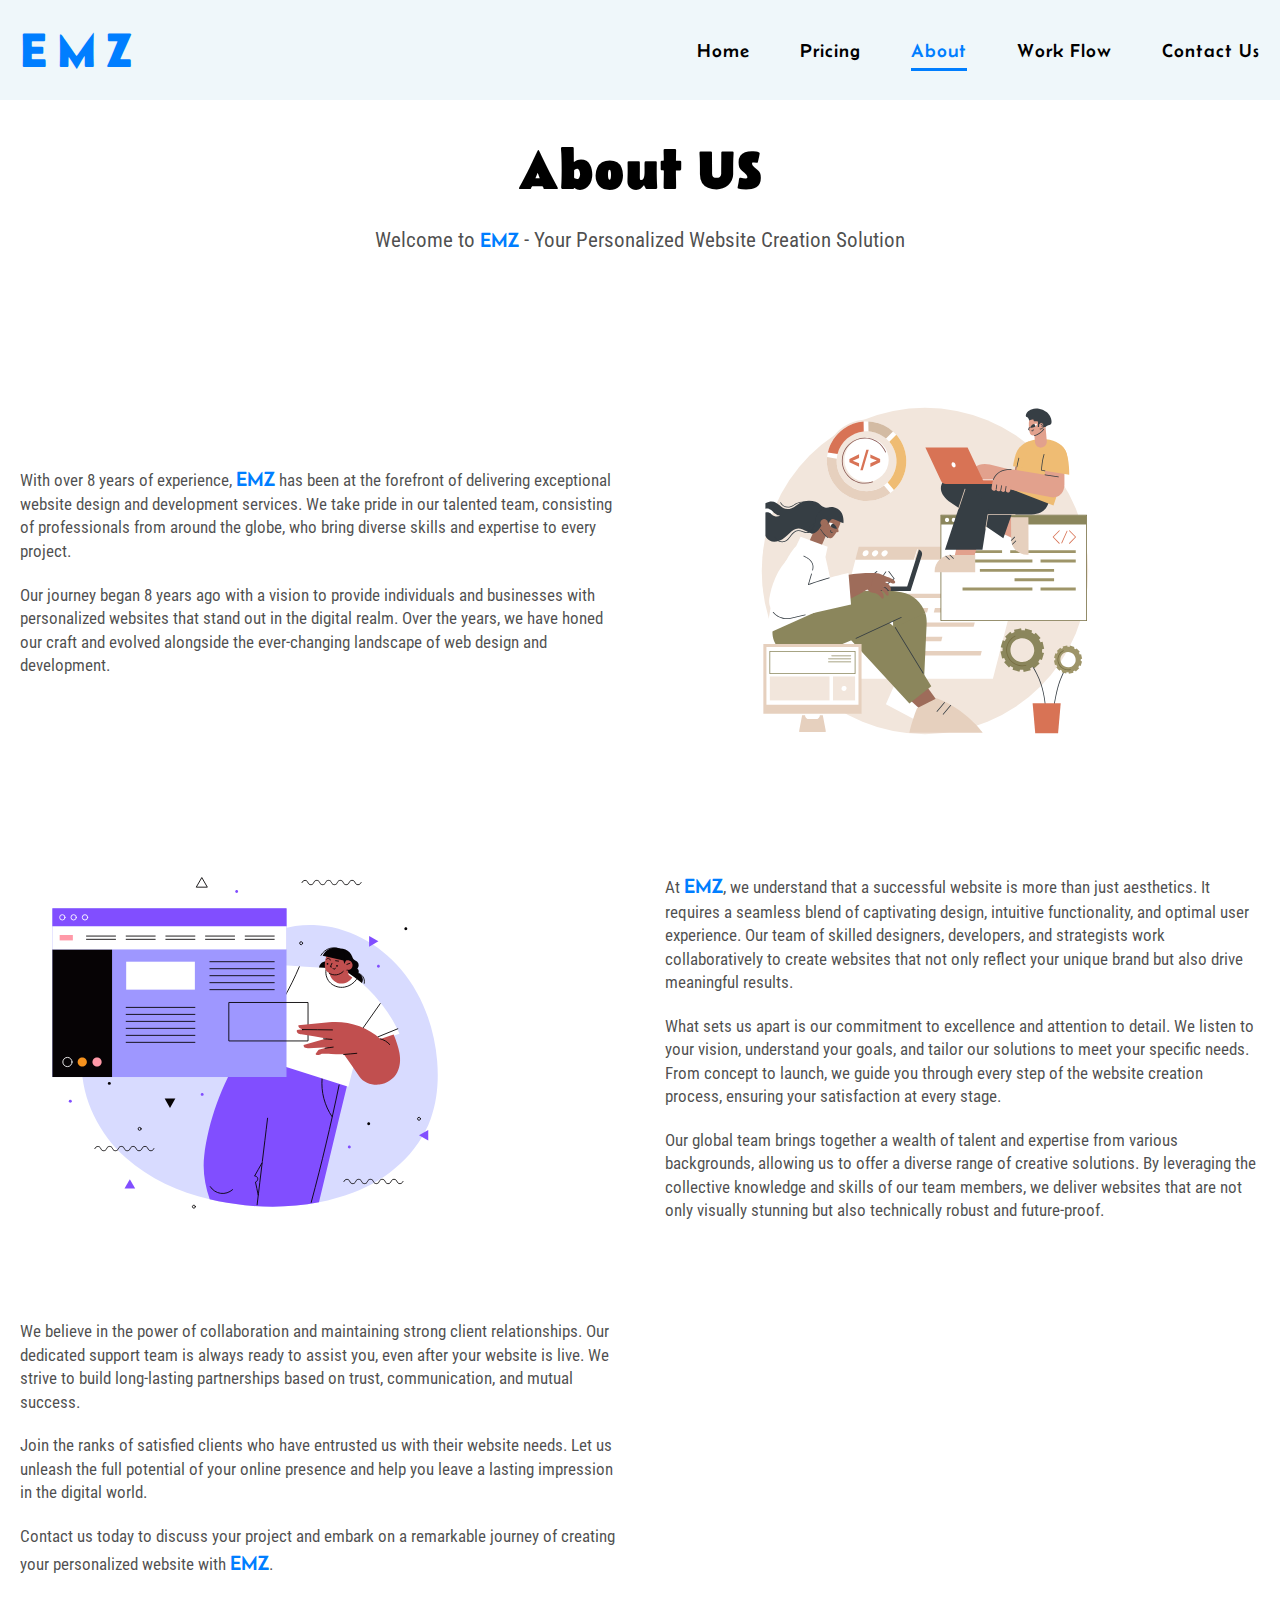
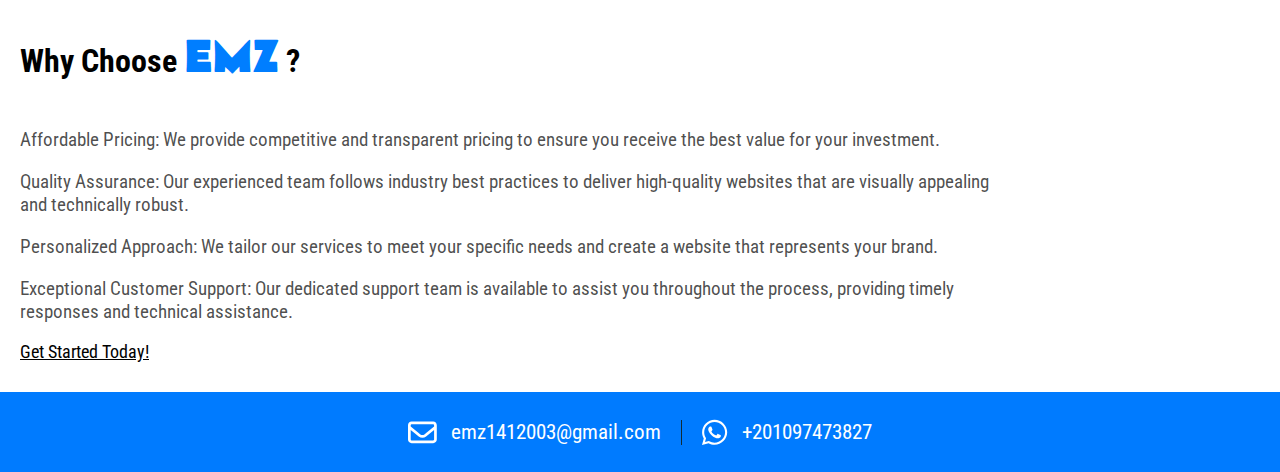
==== commit 6b736e88: "fix agin" ====
--- a/about.html
+++ b/about.html
@@ -202,6 +202,7 @@
                 </div>
             </div>
         </footer>
-        <script src="./js/index.js"></script>
+        <script src="./js/all.min.js"></script>
+        <script type="module" src="./js/index.js"></script>
     </body>
 </html>
--- a/css/index.css
+++ b/css/index.css
@@ -123,6 +123,7 @@
     .active_link::after {
         width: 100% !important;
     }
+
     .home .list_nav li a::after {
         content: "";
         position: absolute;
@@ -133,6 +134,7 @@
         background-color: var(--active-color);
         transition: 0.3s;
     }
+
     .home .list_nav li:hover a {
         color: var(--active-color) !important;
     }
@@ -156,6 +158,7 @@
         font-size: 2.5rem;
         cursor: pointer;
     }
+
     .home nav ul {
         position: absolute;
         right: 0;
@@ -168,18 +171,22 @@
         overflow: hidden;
         transition: 0.3s;
     }
+
     .home nav ul.activer_menu-nav {
         height: 260px;
     }
+
     .home nav ul li {
         margin-left: 0;
     }
+
     .home nav ul li a {
         display: block;
         padding: 15px 0;
 
         text-align: center;
     }
+
     ul.activer_menu-nav a::after {
         height: 0;
     }
@@ -248,9 +255,11 @@
     .home_hero .hero_section .left h1 {
         width: 90%;
     }
+
     .home_hero .hero_section .left h2 {
         width: 90%;
     }
+
     .home_hero .hero_section .left p {
         width: 90%;
     }
@@ -260,9 +269,11 @@
     .home_hero .hero_section .left h1 {
         width: 100%;
     }
+
     .home_hero .hero_section .left h2 {
         width: 100%;
     }
+
     .home_hero .hero_section .left p {
         width: 100%;
     }
@@ -273,6 +284,7 @@
         flex-direction: column;
         text-align: center;
     }
+
     .home_hero .hero_section .left {
         width: 100%;
     }
@@ -280,6 +292,7 @@
     .home_hero .hero_section .left p {
         width: 100% !important;
     }
+
     .home_hero .hero_section .right {
         width: 80%;
         margin-top: 20px;
@@ -351,9 +364,11 @@
     0% {
         transform: translateY(10px);
     }
+
     50% {
         transform: translateY(-20px);
     }
+
     100% {
         transform: translateY(10px);
     }
@@ -401,6 +416,7 @@
     font-size: 1.3rem;
     font-family: var(--home-font);
 }
+
 /* footer................. */
 
 .home_footer {
@@ -442,10 +458,12 @@
         flex-direction: column;
         gap: 10px;
     }
+
     .facel {
         height: 1px;
         width: 25px;
     }
+
     .home_footer {
         height: 100px;
     }
@@ -455,12 +473,15 @@
     .power_sec {
         flex-direction: column;
     }
+
     .understand_sec {
         flex-direction: column-reverse;
     }
+
     .understand_sec .right {
         width: 90%;
     }
+
     .understand_sec .left {
         width: 90%;
     }
@@ -490,6 +511,7 @@
     margin-bottom: 0;
     font-family: var(--home-font);
 }
+
 /* .................... */
 
 body::-webkit-scrollbar {
@@ -503,3 +525,299 @@
 #contact_mail {
     color: #939393;
 }
+
+/* .................................. */
+
+.form {
+    position: relative;
+    display: flex;
+    align-items: flex-start;
+    flex-direction: column;
+    gap: 10px;
+    width: 300px;
+    background-color: white;
+    padding: 20px;
+    border-radius: 10px;
+    box-shadow: 0 30px 30px -30px rgba(27, 26, 26, 0.315);
+    border: 1px solid #eee;
+}
+
+.form .title {
+    color: royalblue;
+    font-size: 30px;
+    font-weight: 600;
+    letter-spacing: -1px;
+    line-height: 30px;
+    display: flex;
+    align-items: center;
+    justify-content: center;
+}
+
+.form input {
+    outline: 0;
+    border: 1px solid rgb(219, 213, 213);
+    padding: 8px 14px;
+    border-radius: 8px;
+    width: 100%;
+    height: 50px;
+}
+
+.form textarea {
+    border-radius: 8px;
+    height: 100px;
+    width: 100%;
+    resize: none;
+    outline: 0;
+    padding: 8px 14px;
+    border: 1px solid rgb(219, 213, 213);
+}
+
+.form button {
+    align-self: flex-end;
+    padding: 8px;
+    outline: 0;
+    border: 0;
+    border-radius: 8px;
+    font-size: 16px;
+    font-weight: 500;
+    background-color: royalblue;
+    color: #fff;
+    cursor: pointer;
+}
+
+/* ................... */
+
+.comment {
+    min-height: 600px;
+    padding: 30px;
+    border-top: 1px solid #eee;
+}
+
+.comment_com {
+    width: 100%;
+    
+}
+
+.see_more_div {
+    margin-top: 30px;
+    margin-bottom: 30px;
+    text-align: center;
+}
+
+.all_comments {
+    display: flex;
+    align-items: center;
+}
+
+.all_comment {
+    padding: 20px;
+
+}
+
+
+
+.comment_card {
+    box-sizing: border-box;
+    padding: 15px 25px;
+    border-bottom: 2px solid #007eff22;
+    width: 90%;
+    display: flex;
+
+    display: flex;
+    flex-direction: column;
+    margin-bottom: 10px;
+}
+
+.comment_card:first-child {
+    border-top: 2px solid #007eff22;
+}
+
+.comment_card p {
+    margin-top: 10px;
+    margin-left: 70px;
+    opacity: 0.9;
+}
+
+.all_comment {
+    overflow-y: auto;
+    
+}
+
+.form_comment {
+    width: 40%;
+
+    display: flex;
+    align-items: end;
+    justify-content: center;
+}
+
+@media (width < 820px) {
+    .comment_com {
+        width: 95%;
+    }
+}
+
+@media (width < 820px) {
+    .all_comments {
+        flex-direction: column;
+        gap: 20px;
+    }
+
+    .comment_com {
+        width: 100%;
+    }
+    .comment {
+        padding: 20px 0;
+    }
+
+    .comment_card {
+        width: 100%;
+    }
+
+    .form_comment {
+        width: 100%;
+    }
+}
+
+/* ............................. */
+/* width */
+#all_comment::-webkit-scrollbar {
+    width: 5px;
+}
+
+/* Track */
+#all_comment::-webkit-scrollbar-track {
+    background: transparent;
+    border-radius: 20px;
+}
+
+/* Handle */
+#all_comment::-webkit-scrollbar-thumb {
+    background: #a4a4a471;
+    border-radius: 20px;
+}
+
+/* Handle on hover */
+#all_comment::-webkit-scrollbar-thumb:hover {
+    background: #a4a4a4;
+}
+
+.div_img {
+    box-sizing: content-box;
+    height: 40px;
+    padding: 5px;
+    margin: auto 20px auto 0;
+    display: flex;
+    align-items: center;
+    gap: 25px;
+}
+
+.div_img img {
+    width: 40px;
+}
+
+
+
+.see_more {
+    border: 2px solid #24b4fb;
+    background-color: #24b4fb;
+    border-radius: 0.9em;
+    padding: 0.8em 1.2em 0.8em 1em;
+    transition: all ease-in-out 0.2s;
+    font-size: 16px;
+    display: flex;
+    align-items: center;
+    gap: 10px;
+    margin: auto;
+    color: white;
+    cursor: pointer;
+}
+
+.see_more span {
+    display: flex;
+    justify-content: center;
+    align-items: center;
+    color: #fff;
+    font-weight: 600;
+}
+
+.see_more:hover {
+    background-color: #0071e2;
+}
+
+/* .................................. */
+
+
+.add_comment {
+    display: flex;
+    justify-content: center;
+    padding: 20px 0;
+}
+
+.boox_comment {
+    width: 500px;
+    border: 3px solid #0071e244;
+    border-radius: 10px;
+    display: flex;
+    flex-direction: column;
+    align-items: center;
+}
+
+.inputs {
+    display: flex;
+    flex-direction: column;
+    align-items: center;
+    width: 100%;
+}
+
+
+.inputs label {
+    display: flex;
+    flex-direction: column;
+    width: 80%;
+    margin-bottom: 30px;
+}
+
+.input_comment {
+    height: 50px;
+    padding: 0 20px;
+    font-size: 1.2rem;
+    color: #000000b6;
+    border: 3px solid #0071e244;
+    border-radius: 10px;
+}
+
+.textarea_comment:focus,
+.input_comment:focus {
+    outline: none;
+}
+
+.textarea_comment {
+    color: #000000b6;
+    border: 3px solid #0071e244;
+    border-radius: 10px;
+    min-height: 150px;
+    resize: none;
+    padding: 15px;
+    font-size: 1.2rem;
+}
+
+.label_title {
+    margin-left: 10px;
+    font-weight: 800;
+    color: #000000b6;
+    font-size: 1.2rem;
+}
+
+.boox_comment h3 {
+    margin-top: 40px;
+    margin-bottom: 20px;
+    font-size: 1.7rem;
+    color: #0071e2;
+    text-transform: uppercase;
+    letter-spacing: 4px;
+}
+
+.btn_comm {
+    margin-bottom: 40px;
+}